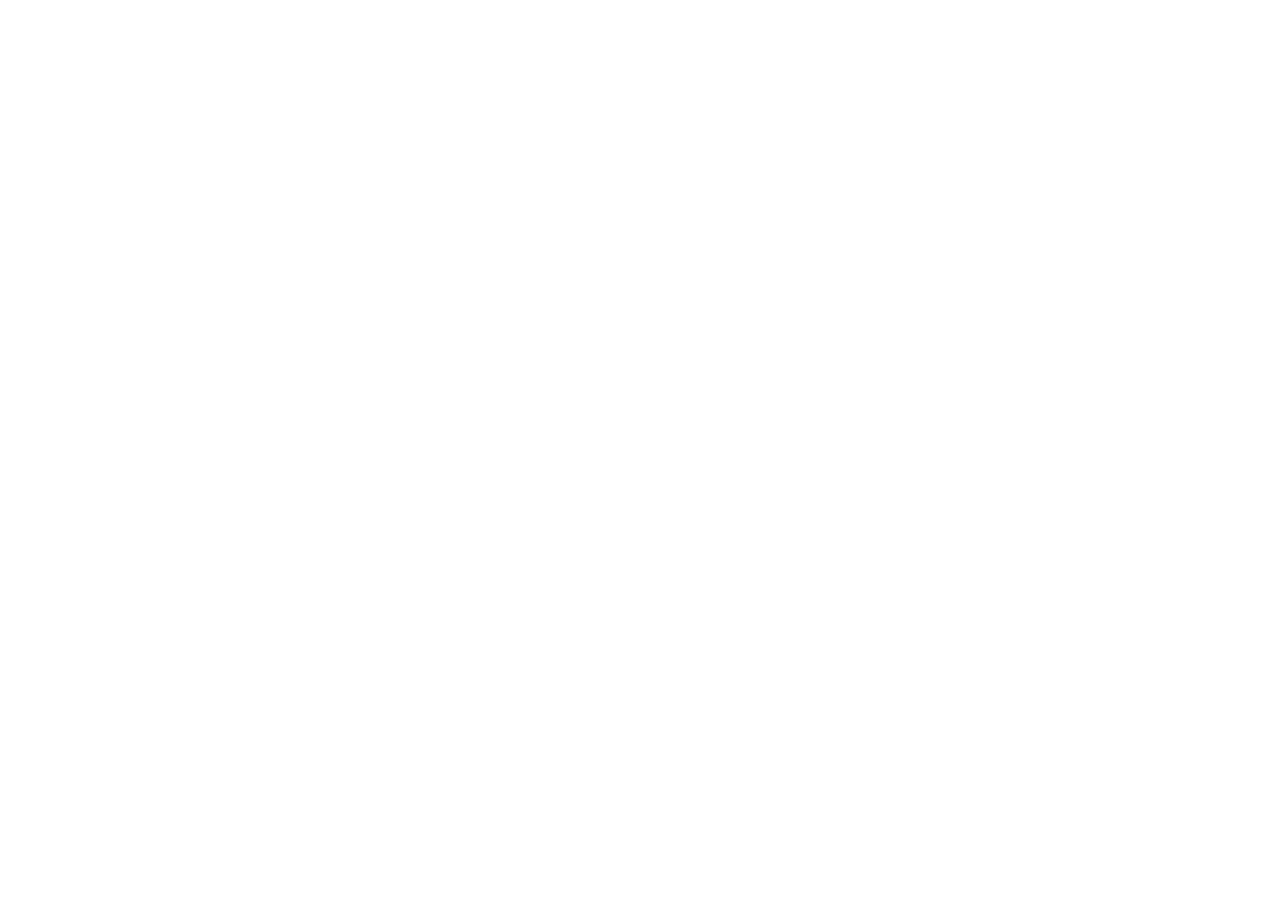
==== frontend/index.html @ cc691c5b "starting project directory for barbershop business website dquote> added directories for frontend an" ====
<!DOCTYPE html>
<html lang="en">

<head>
    <meta charset="UTF-8">
    <meta name="viewport" content="width=device-width, initial-scale=1.0">
    <title>Document</title>
</head>

<body>

</body>

</html>
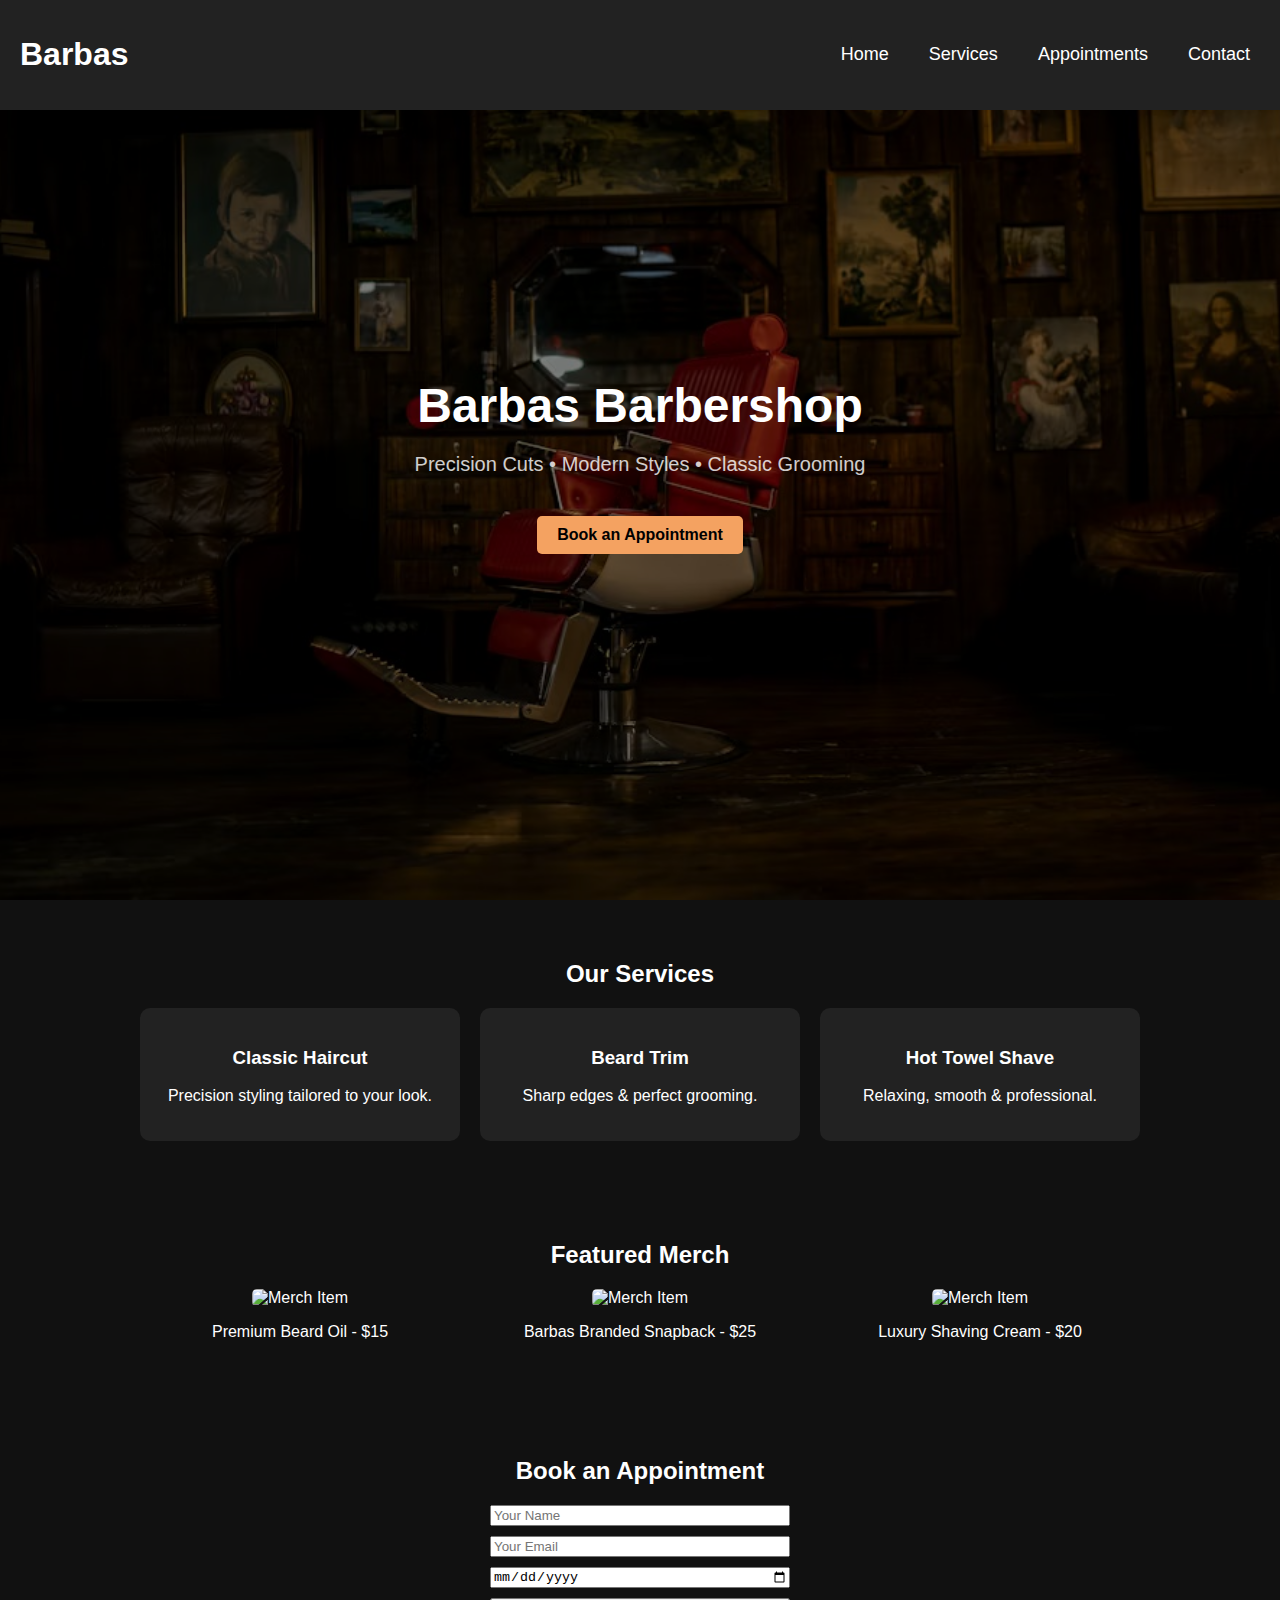
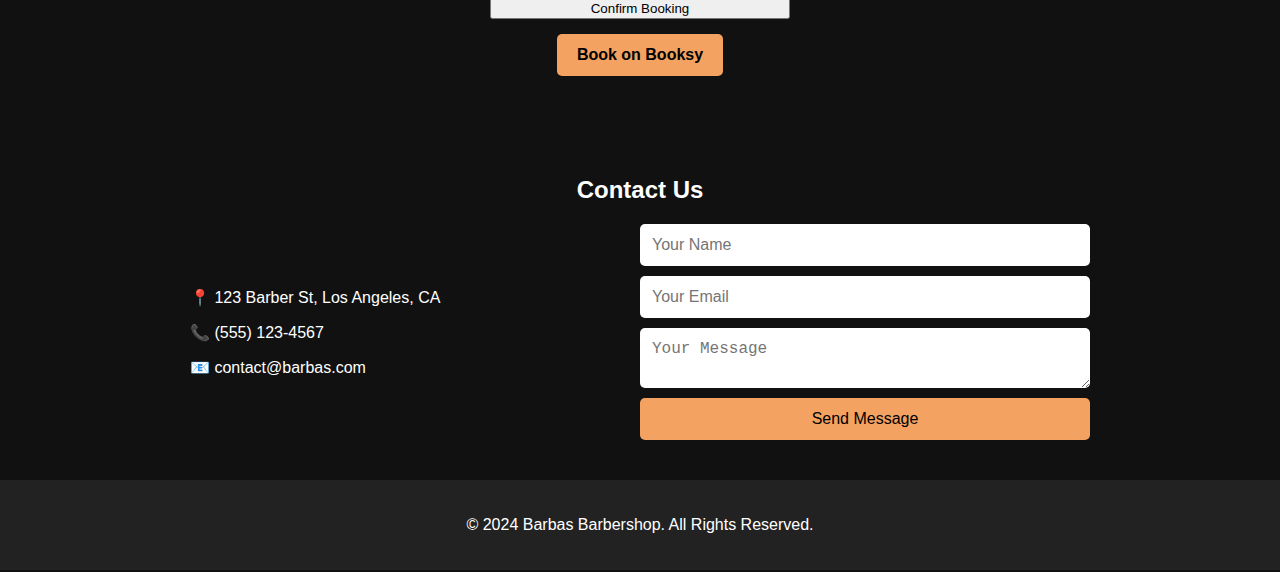
==== commit 33cdd47a: "added multiple sections to the landing page. need to finish stlying before moving onto the remaining" ====
--- a/frontend/index.html
+++ b/frontend/index.html
@@ -4,11 +4,131 @@
 <head>
     <meta charset="UTF-8">
     <meta name="viewport" content="width=device-width, initial-scale=1.0">
-    <title>Document</title>
+    <title>Barbas Barbershop</title>
+    <link rel="stylesheet" href="/frontend/style.css">
 </head>
 
 <body>
 
+    <!-- HEADER -->
+    <header>
+        <nav>
+            <h1>Barbas</h1>
+            <div class="hamburger" id="hamburger">&#9776;</div>
+            <ul class="nav-items-container" id="nav-menu">
+                <li><a href="#home">Home</a></li>
+                <li><a href="#services">Services</a></li>
+                <li><a href="#appointments">Appointments</a></li>
+                <li><a href="#contact">Contact</a></li>
+            </ul>
+        </nav>
+    </header>
+
+    <!-- HERO SECTION -->
+    <section class="hero" id="hero">
+        <div class="hero-content">
+            <h1>Barbas Barbershop</h1>
+            <p>Precision Cuts • Modern Styles • Classic Grooming</p>
+            <a href="#appointments" class="cta-button">Book an Appointment</a>
+        </div>
+    </section>
+
+    <!-- SERVICES SECTION -->
+    <section class="services" id="services">
+        <h2>Our Services</h2>
+        <div class="services-grid">
+            <div class="service-card">
+                <h3>Classic Haircut</h3>
+                <p>Precision styling tailored to your look.</p>
+            </div>
+            <div class="service-card">
+                <h3>Beard Trim</h3>
+                <p>Sharp edges & perfect grooming.</p>
+            </div>
+            <div class="service-card">
+                <h3>Hot Towel Shave</h3>
+                <p>Relaxing, smooth & professional.</p>
+            </div>
+        </div>
+    </section>
+
+    <!-- FEATURED MERCH SECTION -->
+    <section class="merch">
+        <h2>Featured Merch</h2>
+        <div class="merch-container">
+            <div class="merch-item">
+                <img src="../backend/static/assets/merch1.jpeg" alt="Merch Item">
+                <p>Premium Beard Oil - $15</p>
+            </div>
+            <div class="merch-item">
+                <img src="../backend/static/assets/merch2.jpeg" alt="Merch Item">
+                <p>Barbas Branded Snapback - $25</p>
+            </div>
+            <div class="merch-item">
+                <img src="../backend/static/assets/merch3.jpeg" alt="Merch Item">
+                <p>Luxury Shaving Cream - $20</p>
+            </div>
+        </div>
+    </section>
+
+    <!-- APPOINTMENTS SECTION -->
+    <section class="appointments" id="appointments">
+        <h2>Book an Appointment</h2>
+        <form>
+            <input type="text" placeholder="Your Name" required>
+            <input type="email" placeholder="Your Email" required>
+            <input type="date" required>
+            <button type="submit">Confirm Booking</button>
+        </form>
+        <a href="https://booksy.com" target="_blank" class="booksy-btn">Book on Booksy</a>
+    </section>
+
+    <!-- CONTACT SECTION -->
+    <section class="contact" id="contact">
+        <h2>Contact Us</h2>
+        <div class="contact-content">
+            <div class="contact-info">
+                <p>📍 123 Barber St, Los Angeles, CA</p>
+                <p>📞 (555) 123-4567</p>
+                <p>📧 contact@barbas.com</p>
+            </div>
+            <div class="contact-form">
+                <form>
+                    <input type="text" placeholder="Your Name" required>
+                    <input type="email" placeholder="Your Email" required>
+                    <textarea placeholder="Your Message" required></textarea>
+                    <button type="submit">Send Message</button>
+                </form>
+            </div>
+        </div>
+    </section>
+
+
+    <!-- FOOTER -->
+    <footer>
+        <p>© 2024 Barbas Barbershop. All Rights Reserved.</p>
+    </footer>
+
+    <script>
+        document.addEventListener("DOMContentLoaded", function () {
+            const hamburger = document.getElementById("hamburger");
+            const navMenu = document.getElementById("nav-menu");
+
+            // Toggle Mobile Menu
+            hamburger.addEventListener("click", function () {
+                navMenu.classList.toggle("show");
+            });
+
+            // Close menu when clicking outside
+            document.addEventListener("click", function (event) {
+                if (!navMenu.contains(event.target) && !hamburger.contains(event.target)) {
+                    navMenu.classList.remove("show");
+                }
+            });
+        });
+    </script>
+
+
 </body>
 
 </html>--- a/frontend/style.css
+++ b/frontend/style.css
@@ -0,0 +1,293 @@
+/* GLOBAL STYLING */
+body {
+    font-family: 'Poppins', sans-serif;
+    margin: 0;
+    padding: 0;
+    background-color: #111;
+    color: white;
+    text-align: center;
+}
+
+/* NAVBAR */
+nav {
+    display: flex;
+    justify-content: space-between;
+    align-items: center;
+    padding: 15px 20px;
+    background-color: #222;
+    color: white;
+    position: fixed;
+    width: 100%;
+    max-width: 100vw;
+    /* Prevents overflow */
+    top: 0;
+    left: 0;
+    z-index: 1000;
+    box-sizing: border-box;
+    /* Stops padding from messing with width */
+}
+
+/* 🔹 NAVBAR ITEMS */
+.nav-items-container {
+    list-style: none;
+    display: flex;
+    gap: 20px;
+    margin: 0;
+    padding: 0;
+}
+
+.nav-items-container a {
+    text-decoration: none;
+    color: white;
+    font-size: 18px;
+    padding: 10px;
+    transition: color 0.3s ease-in-out;
+}
+
+.nav-items-container a:hover {
+    color: #f4a261;
+}
+
+/* 🔹 HAMBURGER MENU */
+.hamburger {
+    display: none;
+    font-size: 28px;
+    cursor: pointer;
+}
+
+/* HERO SECTION */
+.hero {
+    display: flex;
+    justify-content: center;
+    align-items: center;
+    height: 100vh;
+    background: url("../backend/static/assets/banner-image.jpeg") center/cover no-repeat;
+    position: relative;
+    text-align: center;
+}
+
+/* HERO OVERLAY */
+.hero::before {
+    content: "";
+    position: absolute;
+    top: 0;
+    left: 0;
+    width: 100%;
+    height: 100%;
+    background: rgba(0, 0, 0, 0.5);
+}
+
+.hero-content {
+    position: relative;
+    text-align: center;
+    z-index: 1;
+}
+
+.hero h1 {
+    font-size: 48px;
+    margin-bottom: 10px;
+    animation: fadeIn 1.5s ease-in-out;
+}
+
+.hero p {
+    font-size: 20px;
+    opacity: 0.8;
+}
+
+.cta-button {
+    display: inline-block;
+    margin-top: 20px;
+    padding: 10px 20px;
+    background-color: #f4a261;
+    color: black;
+    text-decoration: none;
+    font-weight: bold;
+    border-radius: 5px;
+    transition: background 0.3s ease;
+}
+
+.cta-button:hover {
+    background: #e76f51;
+}
+
+/* SERVICES */
+.services {
+    padding: 40px 20px;
+}
+
+.services-grid {
+    display: grid;
+    grid-template-columns: repeat(3, 1fr);
+    gap: 20px;
+    max-width: 1000px;
+    margin: auto;
+}
+
+.service-card {
+    background: #222;
+    padding: 20px;
+    border-radius: 10px;
+    transition: transform 0.3s ease;
+    text-align: center;
+}
+
+.service-card:hover {
+    transform: scale(1.05);
+}
+
+/* MERCH */
+.merch {
+    padding: 40px 20px;
+}
+
+.merch-container {
+    display: grid;
+    grid-template-columns: repeat(auto-fit, minmax(200px, 1fr));
+    gap: 20px;
+    max-width: 1000px;
+    margin: auto;
+}
+
+.merch-item img {
+    width: 100%;
+    border-radius: 5px;
+    transition: transform 0.3s ease;
+}
+
+.merch-item img:hover {
+    transform: scale(1.05);
+}
+
+/* APPOINTMENTS */
+.appointments {
+    text-align: center;
+    padding: 40px 20px;
+}
+
+.appointments form {
+    display: flex;
+    flex-direction: column;
+    gap: 10px;
+    width: 300px;
+    margin: auto;
+}
+
+.booksy-btn {
+    display: inline-block;
+    margin-top: 15px;
+    padding: 12px 20px;
+    background-color: #f4a261;
+    color: black;
+    font-weight: bold;
+    border-radius: 5px;
+    text-decoration: none;
+    transition: background 0.3s ease;
+}
+
+.booksy-btn:hover {
+    background: #e76f51;
+}
+
+/* CONTACT */
+.contact {
+    padding: 40px 20px;
+}
+
+.contact-content {
+    display: flex;
+    justify-content: space-between;
+    align-items: center;
+    max-width: 900px;
+    margin: auto;
+}
+
+.contact-info {
+    text-align: left;
+    width: 40%;
+}
+
+.contact-form {
+    width: 50%;
+}
+
+.contact-form form {
+    display: flex;
+    flex-direction: column;
+    gap: 10px;
+}
+
+.contact-form input,
+.contact-form textarea,
+.contact-form button {
+    padding: 12px;
+    border: none;
+    border-radius: 5px;
+    font-size: 16px;
+}
+
+.contact-form button {
+    background: #f4a261;
+    color: black;
+    cursor: pointer;
+    transition: background 0.3s ease;
+}
+
+.contact-form button:hover {
+    background: #e76f51;
+}
+
+/* FOOTER */
+footer {
+    padding: 20px;
+    background: #222;
+}
+
+/* 🔹 MOBILE RESPONSIVENESS */
+@media screen and (max-width: 768px) {
+    .hamburger {
+        display: block;
+    }
+
+    .nav-items-container {
+        display: none;
+        flex-direction: column;
+        width: 100%;
+        /* Forces it to fit the screen */
+        max-width: 100vw;
+        /* Prevents overflow */
+        position: absolute;
+        top: 100%;
+        left: 0;
+        background-color: rgba(0, 0, 0, 0.9);
+        text-align: center;
+        padding: 10px 0;
+    }
+
+    .nav-items-container.show {
+        display: flex;
+    }
+
+    .nav-items-container li {
+        padding: 15px 0;
+        width: 100%;
+    }
+
+    /* Adjust Services, Merch, and Appointments Layout */
+    .services-grid {
+        grid-template-columns: 1fr;
+    }
+
+    .merch-container {
+        grid-template-columns: 1fr;
+    }
+
+    .contact-content {
+        flex-direction: column;
+        text-align: center;
+    }
+
+    .contact-info,
+    .contact-form {
+        width: 100%;
+    }
+}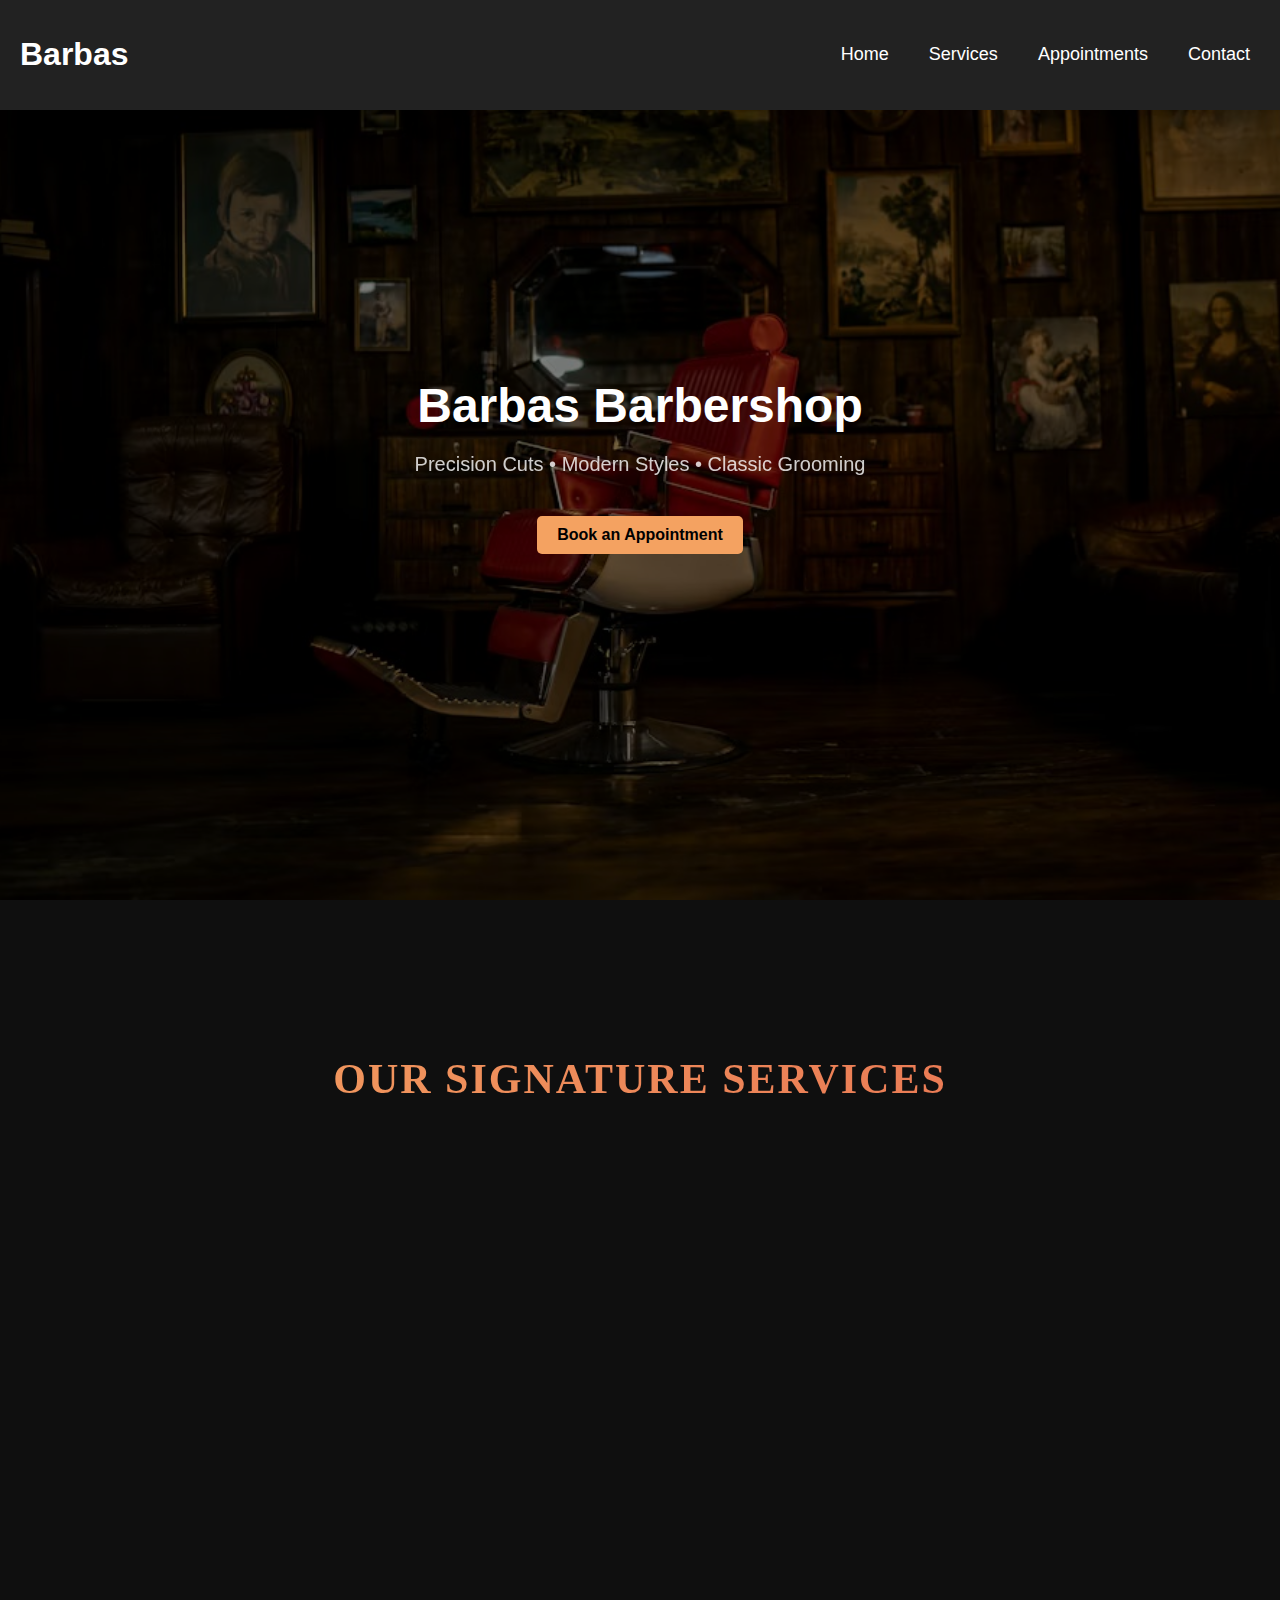
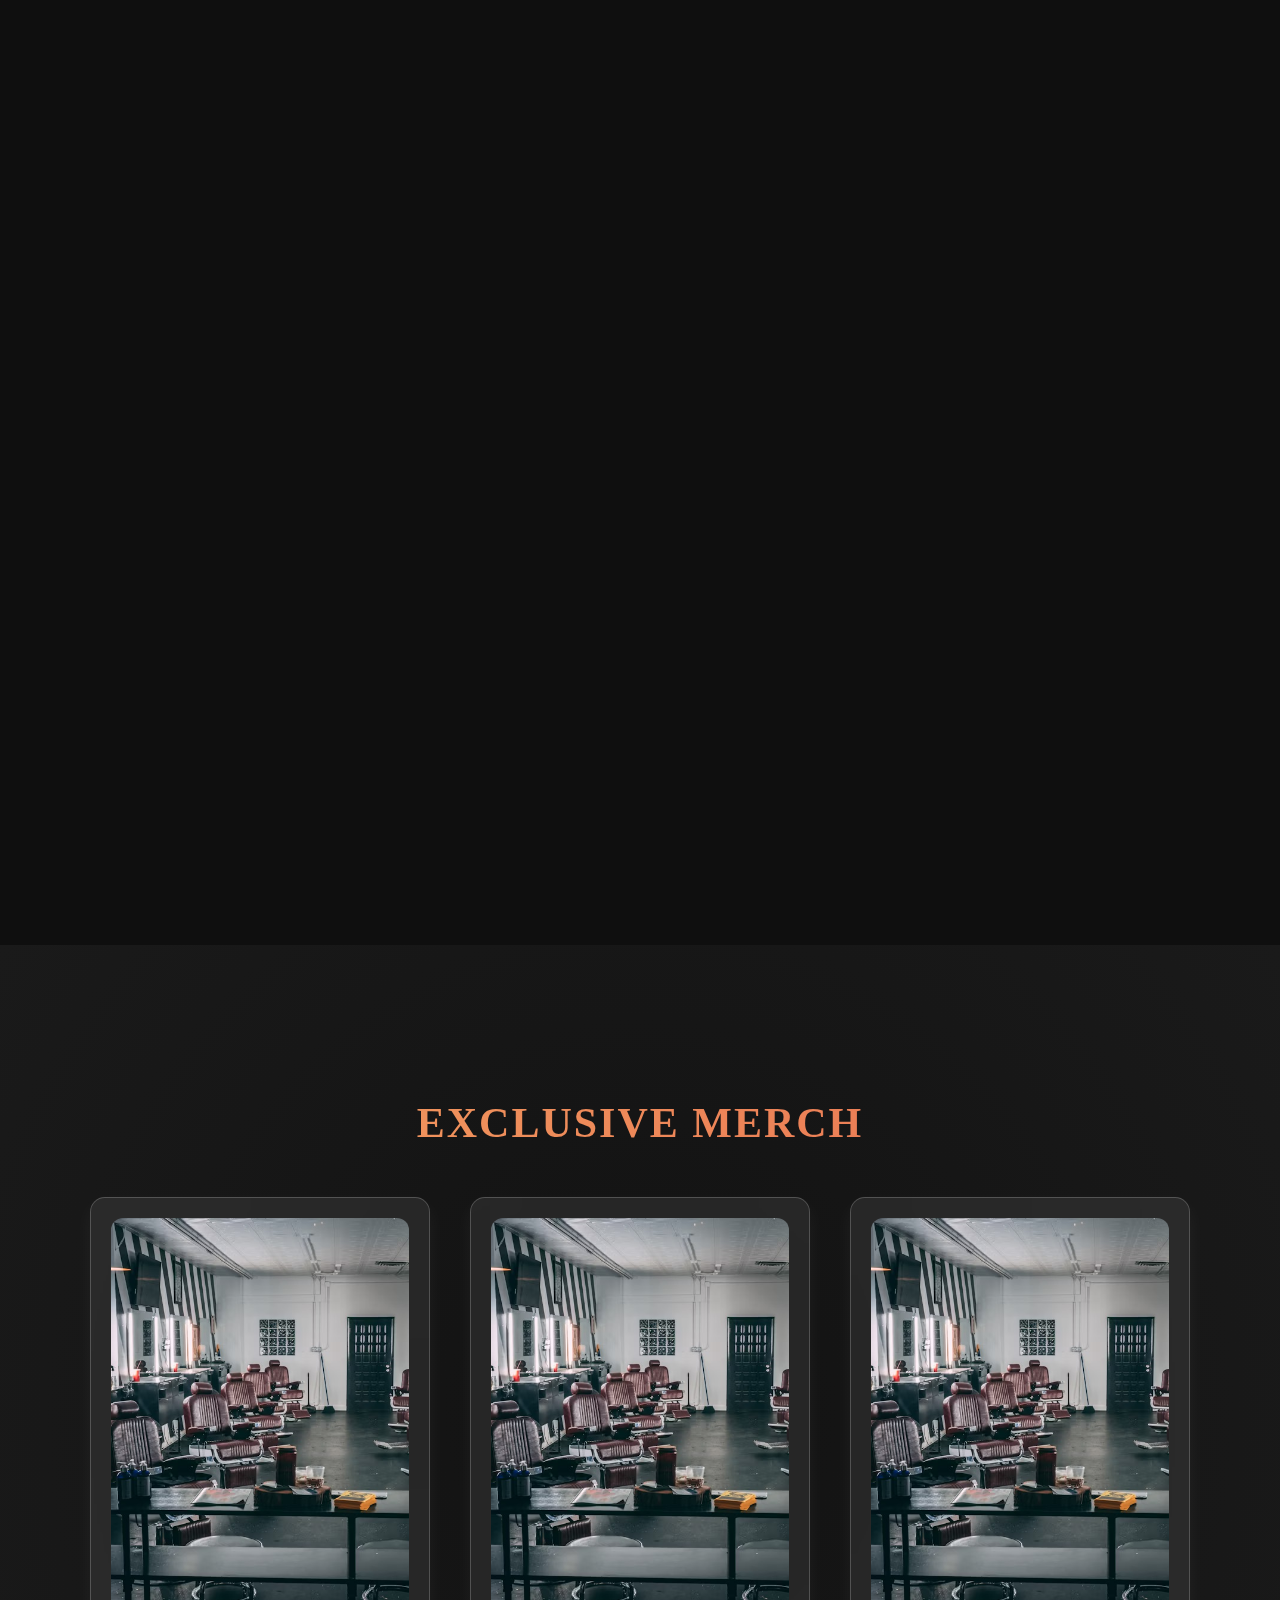
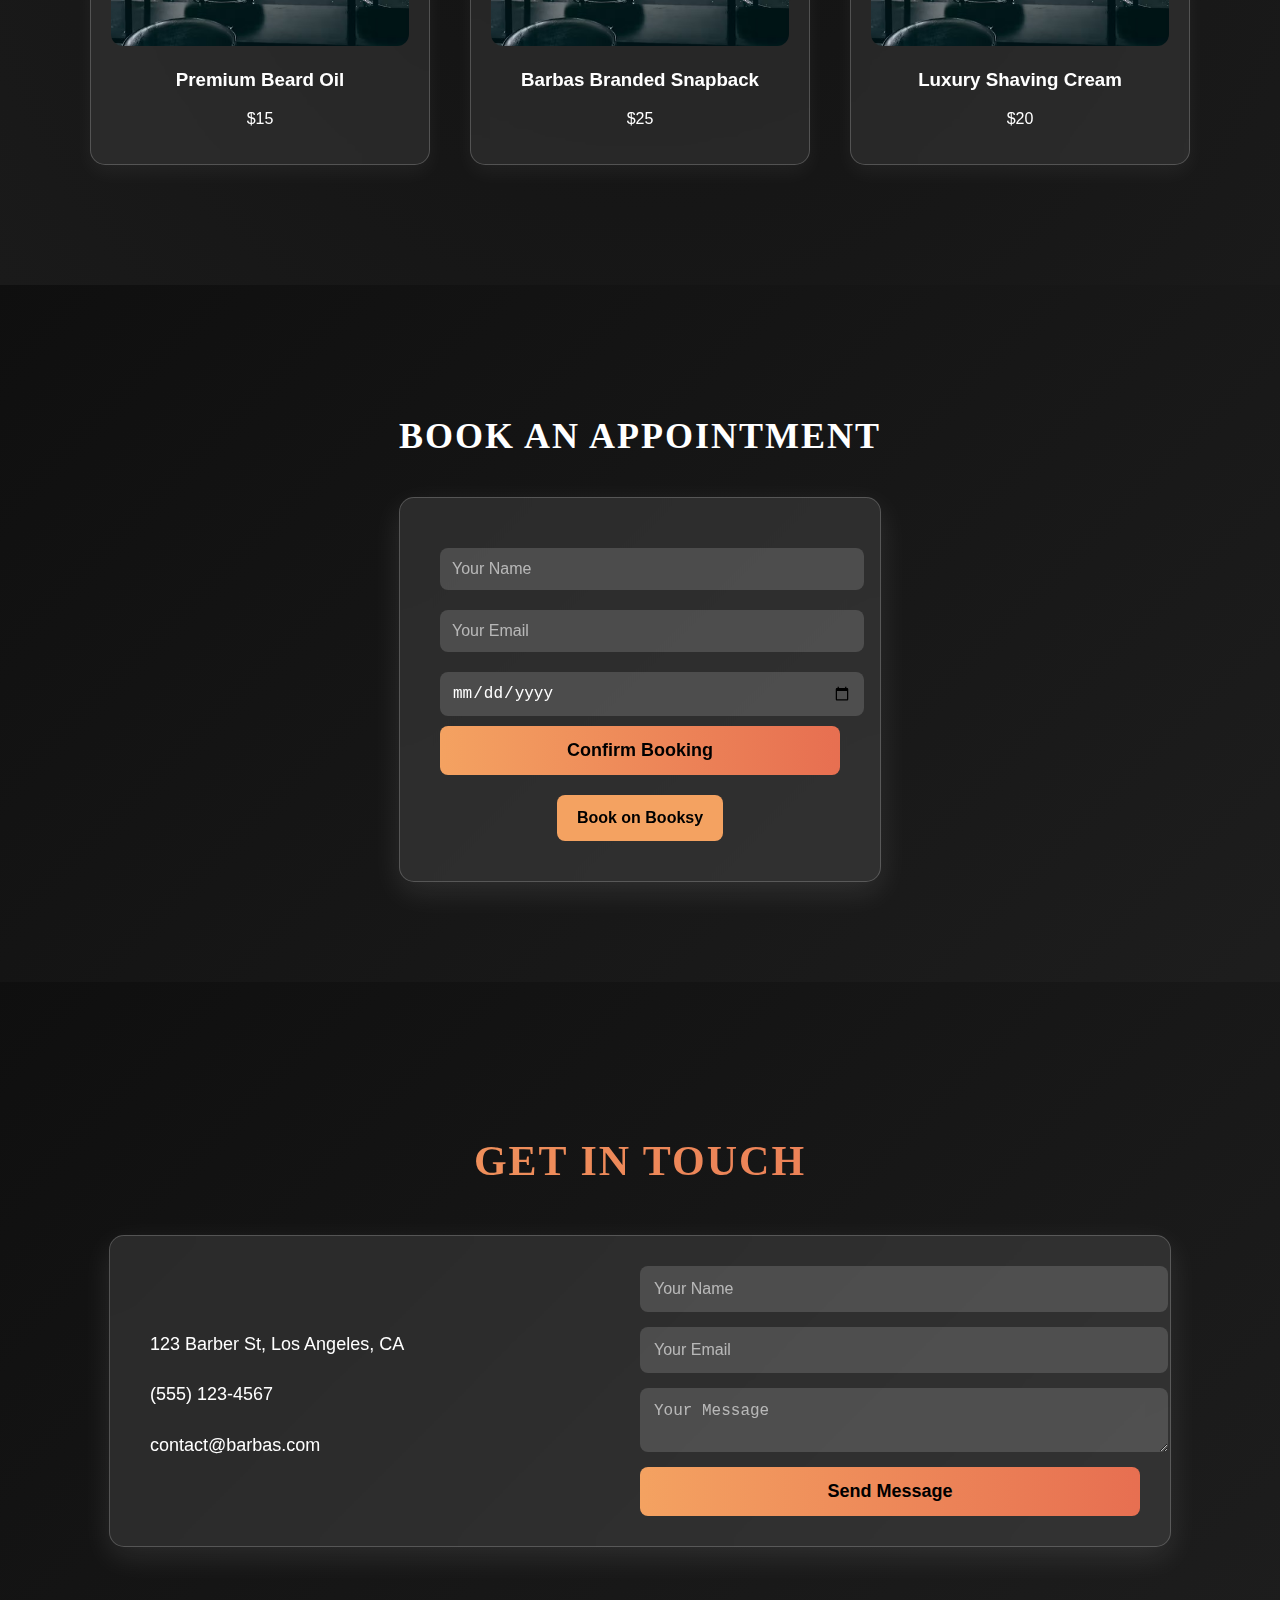
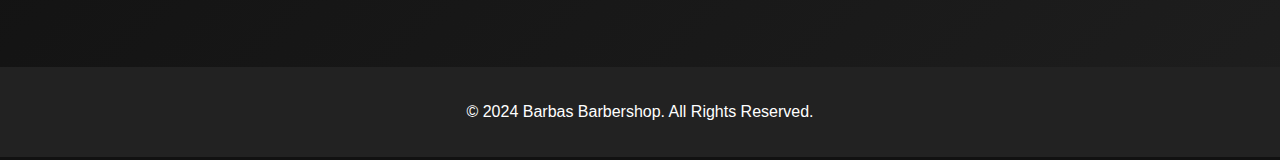
==== commit a73cfee9: "experimenting with different stlying for the rest of the landing page befdore settlign on a final st" ====
--- a/frontend/index.html
+++ b/frontend/index.html
@@ -35,73 +35,120 @@
 
     <!-- SERVICES SECTION -->
     <section class="services" id="services">
-        <h2>Our Services</h2>
+        <h2 class="section-title">Our Signature Services</h2>
         <div class="services-grid">
             <div class="service-card">
-                <h3>Classic Haircut</h3>
-                <p>Precision styling tailored to your look.</p>
+                <div class="service-img">
+                    <img src="../backend/static/assets/section-image.jpeg" alt="section-image">
+                </div>
+                <div class="service-info">
+                    <h3>Classic Haircut</h3>
+                    <p>Precision styling tailored to your look.</p>
+                </div>
             </div>
             <div class="service-card">
-                <h3>Beard Trim</h3>
-                <p>Sharp edges & perfect grooming.</p>
+                <div class="service-img">
+                    <img src="../backend/static/assets/section-image.jpeg" alt="section-image">
+                </div>
+                <div class="service-info">
+                    <h3>Beard Trim</h3>
+                    <p>Sharp edges & perfect grooming.</p>
+                </div>
             </div>
             <div class="service-card">
-                <h3>Hot Towel Shave</h3>
-                <p>Relaxing, smooth & professional.</p>
+                <div class="service-img">
+                    <img src="../backend/static/assets/section-image.jpeg" alt="section-image">
+                </div>
+                <div class="service-info">
+                    <h3>Hot Towel Shave</h3>
+                    <p>Relaxing, smooth & professional.</p>
+                </div>
             </div>
         </div>
     </section>
 
+
+
+
+
+
+
     <!-- FEATURED MERCH SECTION -->
     <section class="merch">
-        <h2>Featured Merch</h2>
+        <h2 class="section-title">Exclusive Merch</h2>
         <div class="merch-container">
             <div class="merch-item">
-                <img src="../backend/static/assets/merch1.jpeg" alt="Merch Item">
-                <p>Premium Beard Oil - $15</p>
+                <div class="merch-img">
+                    <img src="../backend/static/assets/section-image.jpeg" alt="section-image">
+                </div>
+                <div class="merch-info">
+                    <h3>Premium Beard Oil</h3>
+                    <p>$15</p>
+                </div>
             </div>
             <div class="merch-item">
-                <img src="../backend/static/assets/merch2.jpeg" alt="Merch Item">
-                <p>Barbas Branded Snapback - $25</p>
+                <div class="merch-img">
+                    <img src="../backend/static/assets/section-image.jpeg" alt="section-image">
+                </div>
+                <div class="merch-info">
+                    <h3>Barbas Branded Snapback</h3>
+                    <p>$25</p>
+                </div>
             </div>
             <div class="merch-item">
-                <img src="../backend/static/assets/merch3.jpeg" alt="Merch Item">
-                <p>Luxury Shaving Cream - $20</p>
+                <div class="merch-img">
+                    <img src="../backend/static/assets/section-image.jpeg" alt="section-image">
+                </div>
+                <div class="merch-info">
+                    <h3>Luxury Shaving Cream</h3>
+                    <p>$20</p>
+                </div>
             </div>
         </div>
     </section>
 
+
+
+
+
+
+
+
     <!-- APPOINTMENTS SECTION -->
     <section class="appointments" id="appointments">
         <h2>Book an Appointment</h2>
-        <form>
-            <input type="text" placeholder="Your Name" required>
-            <input type="email" placeholder="Your Email" required>
-            <input type="date" required>
-            <button type="submit">Confirm Booking</button>
-        </form>
-        <a href="https://booksy.com" target="_blank" class="booksy-btn">Book on Booksy</a>
+        <div class="appointment-container">
+            <form>
+                <input type="text" placeholder="Your Name" required>
+                <input type="email" placeholder="Your Email" required>
+                <input type="date" required>
+                <button type="submit" class="appointment-btn">Confirm Booking</button>
+            </form>
+            <a href="https://booksy.com" target="_blank" class="booksy-btn">Book on Booksy</a>
+        </div>
     </section>
+
 
     <!-- CONTACT SECTION -->
     <section class="contact" id="contact">
-        <h2>Contact Us</h2>
+        <h2 class="section-title">Get in Touch</h2>
         <div class="contact-content">
             <div class="contact-info">
-                <p>📍 123 Barber St, Los Angeles, CA</p>
-                <p>📞 (555) 123-4567</p>
-                <p>📧 contact@barbas.com</p>
+                <p><i class="fas fa-map-marker-alt"></i> 123 Barber St, Los Angeles, CA</p>
+                <p><i class="fas fa-phone"></i> (555) 123-4567</p>
+                <p><i class="fas fa-envelope"></i> contact@barbas.com</p>
             </div>
             <div class="contact-form">
                 <form>
                     <input type="text" placeholder="Your Name" required>
                     <input type="email" placeholder="Your Email" required>
                     <textarea placeholder="Your Message" required></textarea>
-                    <button type="submit">Send Message</button>
+                    <button type="submit" class="send-btn">Send Message</button>
                 </form>
             </div>
         </div>
     </section>
+
 
 
     <!-- FOOTER -->
--- a/frontend/style.css
+++ b/frontend/style.css
@@ -7,6 +7,13 @@
     color: white;
     text-align: center;
 }
+
+
+
+
+
+
+
 
 /* NAVBAR */
 nav {
@@ -55,6 +62,15 @@
     cursor: pointer;
 }
 
+
+
+
+
+
+
+
+
+
 /* HERO SECTION */
 .hero {
     display: flex;
@@ -110,131 +126,457 @@
     background: #e76f51;
 }
 
-/* SERVICES */
+
+
+
+
+
+
+
+
+/* SERVICES SECTION */
 .services {
-    padding: 40px 20px;
-}
-
+    padding: 120px 20px;
+    text-align: center;
+    background: #0f0f0f;
+    color: white;
+    position: relative;
+    overflow: hidden;
+}
+
+/* Title */
+.section-title {
+    font-size: 42px;
+    margin-bottom: 60px;
+    text-transform: uppercase;
+    letter-spacing: 2px;
+    font-weight: bold;
+    background: linear-gradient(90deg, #f4a261, #e76f51);
+    -webkit-background-clip: text;
+    -webkit-text-fill-color: transparent;
+}
+
+/* Services Grid */
 .services-grid {
+    display: flex;
+    flex-direction: column;
+    gap: 60px;
+    max-width: 1100px;
+    margin: auto;
+    opacity: 0;
+    transform: translateY(40px);
+    animation: fadeInUp 1s ease-in-out forwards;
+}
+
+/* Service Cards */
+.service-card {
+    display: flex;
+    align-items: center;
+    justify-content: space-between;
+    background: rgba(255, 255, 255, 0.05);
+    border-radius: 15px;
+    padding: 30px;
+    box-shadow: 0px 15px 50px rgba(255, 255, 255, 0.05);
+    transition: transform 0.3s ease, box-shadow 0.3s ease;
+    border: 2px solid rgba(255, 255, 255, 0.2);
+    opacity: 0;
+    transform: translateY(50px);
+    animation: fadeInUp 1s ease-in-out forwards;
+}
+
+/* Image */
+.service-img img {
+    width: 220px;
+    border-radius: 15px;
+    transition: transform 0.3s ease;
+}
+
+/* Hover Effect */
+.service-card:hover {
+    transform: scale(1.05);
+    box-shadow: 0px 20px 50px rgba(255, 255, 255, 0.15);
+}
+
+/* Text */
+.service-info {
+    max-width: 50%;
+    text-align: left;
+}
+
+.service-info h3 {
+    font-size: 24px;
+    margin-bottom: 10px;
+    font-weight: bold;
+    color: #f4a261;
+}
+
+.service-info p {
+    font-size: 18px;
+    opacity: 0.8;
+}
+
+/* Scroll Animation */
+@keyframes fadeInUp {
+    to {
+        opacity: 1;
+        transform: translateY(0);
+    }
+}
+
+/* Responsive */
+@media screen and (max-width: 768px) {
+    .services-grid {
+        flex-direction: column;
+        align-items: center;
+    }
+
+    .service-card {
+        flex-direction: column;
+        text-align: center;
+    }
+
+    .service-img img {
+        width: 100%;
+        max-width: 280px;
+    }
+
+    .service-info {
+        max-width: 100%;
+    }
+}
+
+
+
+
+
+
+
+
+
+/* MERCH SECTION */
+.merch {
+    padding: 120px 20px;
+    text-align: center;
+    background: radial-gradient(circle, #121212, #1a1a1a);
+    color: white;
+}
+
+/* Merch Grid */
+.merch-container {
     display: grid;
-    grid-template-columns: repeat(3, 1fr);
-    gap: 20px;
+    grid-template-columns: repeat(auto-fit, minmax(250px, 1fr));
+    gap: 40px;
+    max-width: 1100px;
+    margin: auto;
+    padding: 0 20px;
+}
+
+/* Floating Merch Cards */
+.merch-item {
+    background: rgba(255, 255, 255, 0.08);
+    backdrop-filter: blur(8px);
+    border-radius: 15px;
+    padding: 20px;
+    text-align: center;
+    transition: transform 0.3s ease, box-shadow 0.3s ease;
+    border: 1px solid rgba(255, 255, 255, 0.2);
+    box-shadow: 0px 8px 20px rgba(255, 255, 255, 0.05);
+}
+
+.merch-item:hover {
+    transform: translateY(-5px);
+    box-shadow: 0px 15px 40px rgba(255, 255, 255, 0.2);
+}
+
+/* Merch Image */
+.merch-img img {
+    width: 100%;
+    border-radius: 12px;
+    transition: transform 0.3s ease;
+}
+
+/* Hover Effect */
+.merch-item:hover .merch-img img {
+    transform: scale(1.05);
+}
+
+/* Responsive */
+@media screen and (max-width: 768px) {
+    .merch-container {
+        grid-template-columns: 1fr;
+    }
+}
+
+
+
+
+
+
+
+
+/* APPOINTMENTS */
+/* APPOINTMENTS SECTION */
+.appointments {
+    text-align: center;
+    padding: 100px 20px;
+    background: linear-gradient(135deg, rgba(15, 15, 15, 0.95), rgba(30, 30, 30, 0.95));
+    color: white;
+}
+
+/* Section Title */
+.appointments h2 {
+    font-size: 36px;
+    margin-bottom: 40px;
+    text-transform: uppercase;
+    letter-spacing: 2px;
+    font-weight: bold;
+    font-family: 'Playfair Display', serif;
+}
+
+/* Glassmorphism Appointment Container */
+.appointment-container {
+    background: rgba(255, 255, 255, 0.1);
+    backdrop-filter: blur(12px);
+    border-radius: 15px;
+    padding: 40px;
+    max-width: 400px;
+    width: 90%;
+    /* 🔹 Ensures it fits within the screen */
+    margin: auto;
+    box-shadow: 0 10px 30px rgba(255, 255, 255, 0.1);
+    border: 1px solid rgba(255, 255, 255, 0.2);
+}
+
+/* Form Inputs */
+.appointment-container input {
+    width: 100%;
+    padding: 12px;
+    margin: 10px 0;
+    border: none;
+    border-radius: 8px;
+    font-size: 16px;
+    background: rgba(255, 255, 255, 0.15);
+    color: white;
+    outline: none;
+    transition: background 0.3s ease;
+}
+
+/* Input Placeholder Styling */
+.appointment-container input::placeholder {
+    color: rgba(255, 255, 255, 0.6);
+}
+
+/* Input Hover Effect */
+.appointment-container input:focus {
+    background: rgba(255, 255, 255, 0.2);
+}
+
+/* Appointment Button */
+.appointment-btn {
+    width: 100%;
+    padding: 14px;
+    border: none;
+    border-radius: 8px;
+    font-size: 18px;
+    font-weight: bold;
+    cursor: pointer;
+    background: linear-gradient(90deg, #f4a261, #e76f51);
+    color: black;
+    transition: transform 0.2s ease, background 0.3s ease;
+}
+
+/* Button Hover */
+.appointment-btn:hover {
+    background: linear-gradient(90deg, #e76f51, #f4a261);
+    transform: scale(1.05);
+}
+
+/* Booksy Button */
+.booksy-btn {
+    display: inline-block;
+    margin-top: 20px;
+    padding: 14px 20px;
+    background: #f4a261;
+    color: black;
+    font-weight: bold;
+    border-radius: 8px;
+    text-decoration: none;
+    transition: transform 0.2s ease, background 0.3s ease;
+}
+
+/* Hover Effect */
+.booksy-btn:hover {
+    background: #e76f51;
+    transform: scale(1.05);
+}
+
+/* Responsive */
+@media screen and (max-width: 768px) {
+    .appointment-container {
+        width: 90%;
+        /* 🔹 Ensures it stays within the screen */
+        max-width: 300px;
+        /* 🔹 Prevents it from being too wide */
+        margin: auto;
+        /* 🔹 Centers the container */
+        display: flex;
+        flex-direction: column;
+        align-items: center;
+        justify-content: center;
+        /* 🔹 Ensures everything inside is centered */
+    }
+
+
+}
+
+
+
+
+
+
+
+
+/* CONTACT */
+/* CONTACT SECTION */
+.contact {
+    padding: 120px 20px;
+    text-align: center;
+    background: linear-gradient(135deg, rgba(15, 15, 15, 0.95), rgba(30, 30, 30, 0.95));
+    color: white;
+}
+
+/* Section Title */
+.section-title {
+    font-size: 42px;
+    margin-bottom: 50px;
+    text-transform: uppercase;
+    letter-spacing: 2px;
+    font-weight: bold;
+    font-family: 'Playfair Display', serif;
+    background: linear-gradient(90deg, #f4a261, #e76f51);
+    -webkit-background-clip: text;
+    -webkit-text-fill-color: transparent;
+}
+
+/* Contact Content Layout */
+.contact-content {
+    display: flex;
+    justify-content: space-between;
+    align-items: center;
     max-width: 1000px;
     margin: auto;
-}
-
-.service-card {
-    background: #222;
-    padding: 20px;
-    border-radius: 10px;
-    transition: transform 0.3s ease;
-    text-align: center;
-}
-
-.service-card:hover {
-    transform: scale(1.05);
-}
-
-/* MERCH */
-.merch {
-    padding: 40px 20px;
-}
-
-.merch-container {
-    display: grid;
-    grid-template-columns: repeat(auto-fit, minmax(200px, 1fr));
-    gap: 20px;
-    max-width: 1000px;
-    margin: auto;
-}
-
-.merch-item img {
-    width: 100%;
-    border-radius: 5px;
-    transition: transform 0.3s ease;
-}
-
-.merch-item img:hover {
-    transform: scale(1.05);
-}
-
-/* APPOINTMENTS */
-.appointments {
-    text-align: center;
-    padding: 40px 20px;
-}
-
-.appointments form {
-    display: flex;
-    flex-direction: column;
-    gap: 10px;
-    width: 300px;
-    margin: auto;
-}
-
-.booksy-btn {
-    display: inline-block;
-    margin-top: 15px;
-    padding: 12px 20px;
-    background-color: #f4a261;
-    color: black;
-    font-weight: bold;
-    border-radius: 5px;
-    text-decoration: none;
-    transition: background 0.3s ease;
-}
-
-.booksy-btn:hover {
-    background: #e76f51;
-}
-
-/* CONTACT */
-.contact {
-    padding: 40px 20px;
-}
-
-.contact-content {
-    display: flex;
-    justify-content: space-between;
-    align-items: center;
-    max-width: 900px;
-    margin: auto;
-}
-
+    padding: 30px;
+    background: rgba(255, 255, 255, 0.1);
+    backdrop-filter: blur(10px);
+    border-radius: 15px;
+    box-shadow: 0 10px 30px rgba(255, 255, 255, 0.1);
+    border: 1px solid rgba(255, 255, 255, 0.2);
+}
+
+/* Contact Info */
 .contact-info {
     text-align: left;
     width: 40%;
-}
-
+    font-size: 18px;
+    line-height: 1.8;
+}
+
+.contact-info p {
+    margin-bottom: 10px;
+    display: flex;
+    align-items: center;
+    gap: 10px;
+}
+
+.contact-info i {
+    font-size: 22px;
+    color: #f4a261;
+}
+
+/* Contact Form */
 .contact-form {
     width: 50%;
 }
 
+/* Form Inputs */
 .contact-form form {
     display: flex;
     flex-direction: column;
-    gap: 10px;
+    gap: 15px;
 }
 
 .contact-form input,
-.contact-form textarea,
-.contact-form button {
-    padding: 12px;
+.contact-form textarea {
+    width: 100%;
+    padding: 14px;
     border: none;
-    border-radius: 5px;
+    border-radius: 8px;
     font-size: 16px;
-}
-
-.contact-form button {
-    background: #f4a261;
+    background: rgba(255, 255, 255, 0.15);
+    color: white;
+    outline: none;
+    transition: background 0.3s ease;
+}
+
+/* Placeholder Styling */
+.contact-form input::placeholder,
+.contact-form textarea::placeholder {
+    color: rgba(255, 255, 255, 0.6);
+}
+
+/* Input Hover Effect */
+.contact-form input:focus,
+.contact-form textarea:focus {
+    background: rgba(255, 255, 255, 0.2);
+}
+
+/* Send Button */
+.send-btn {
+    width: 100%;
+    padding: 14px;
+    border: none;
+    border-radius: 8px;
+    font-size: 18px;
+    font-weight: bold;
+    cursor: pointer;
+    background: linear-gradient(90deg, #f4a261, #e76f51);
     color: black;
-    cursor: pointer;
-    transition: background 0.3s ease;
-}
-
-.contact-form button:hover {
-    background: #e76f51;
-}
+    transition: transform 0.2s ease, background 0.3s ease;
+}
+
+/* Button Hover */
+.send-btn:hover {
+    background: linear-gradient(90deg, #e76f51, #f4a261);
+    transform: scale(1.05);
+}
+
+/* Responsive Design */
+@media screen and (max-width: 768px) {
+    .contact-content {
+        flex-direction: column;
+        width: 80%;
+        padding: 25px;
+    }
+
+    .contact-info {
+        width: 100%;
+        text-align: center;
+        margin-bottom: 20px;
+    }
+
+    .contact-form {
+        width: 100%;
+    }
+}
+
+
+
+
+
+
+
+
+
 
 /* FOOTER */
 footer {
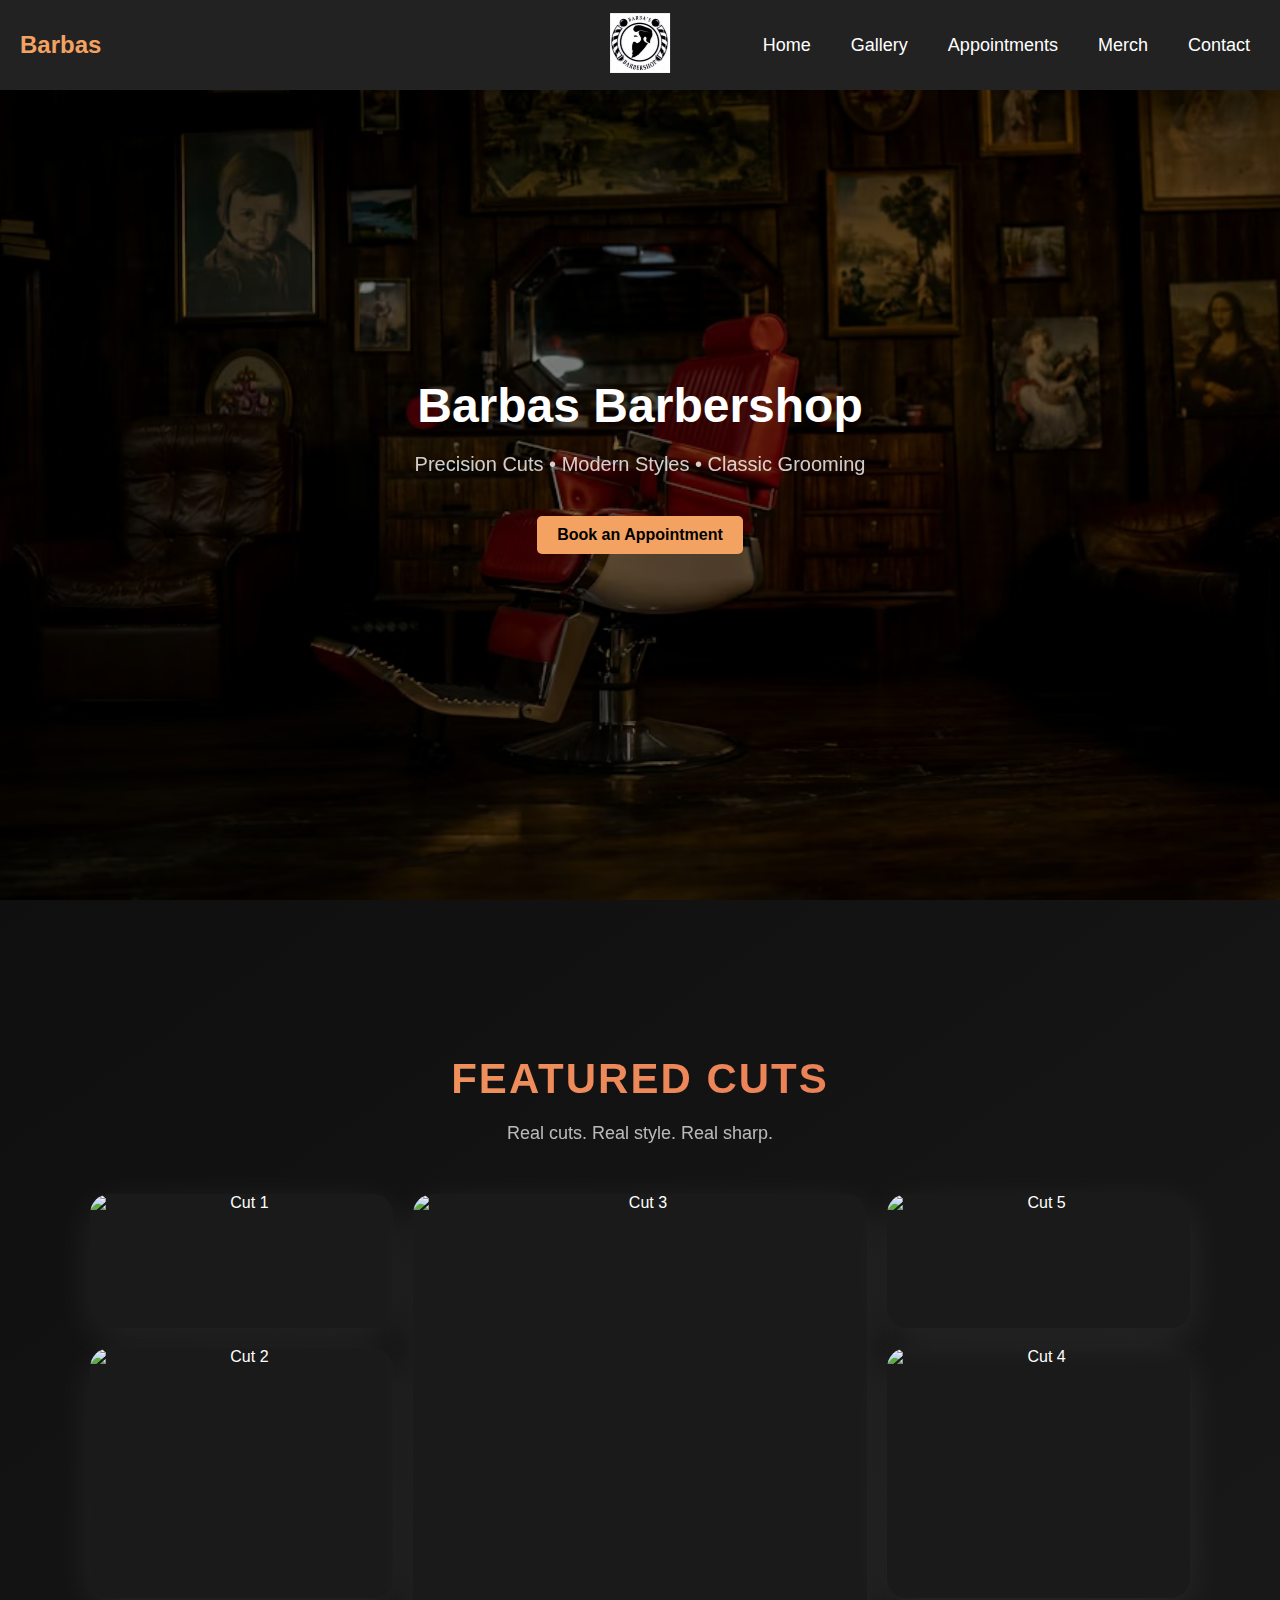
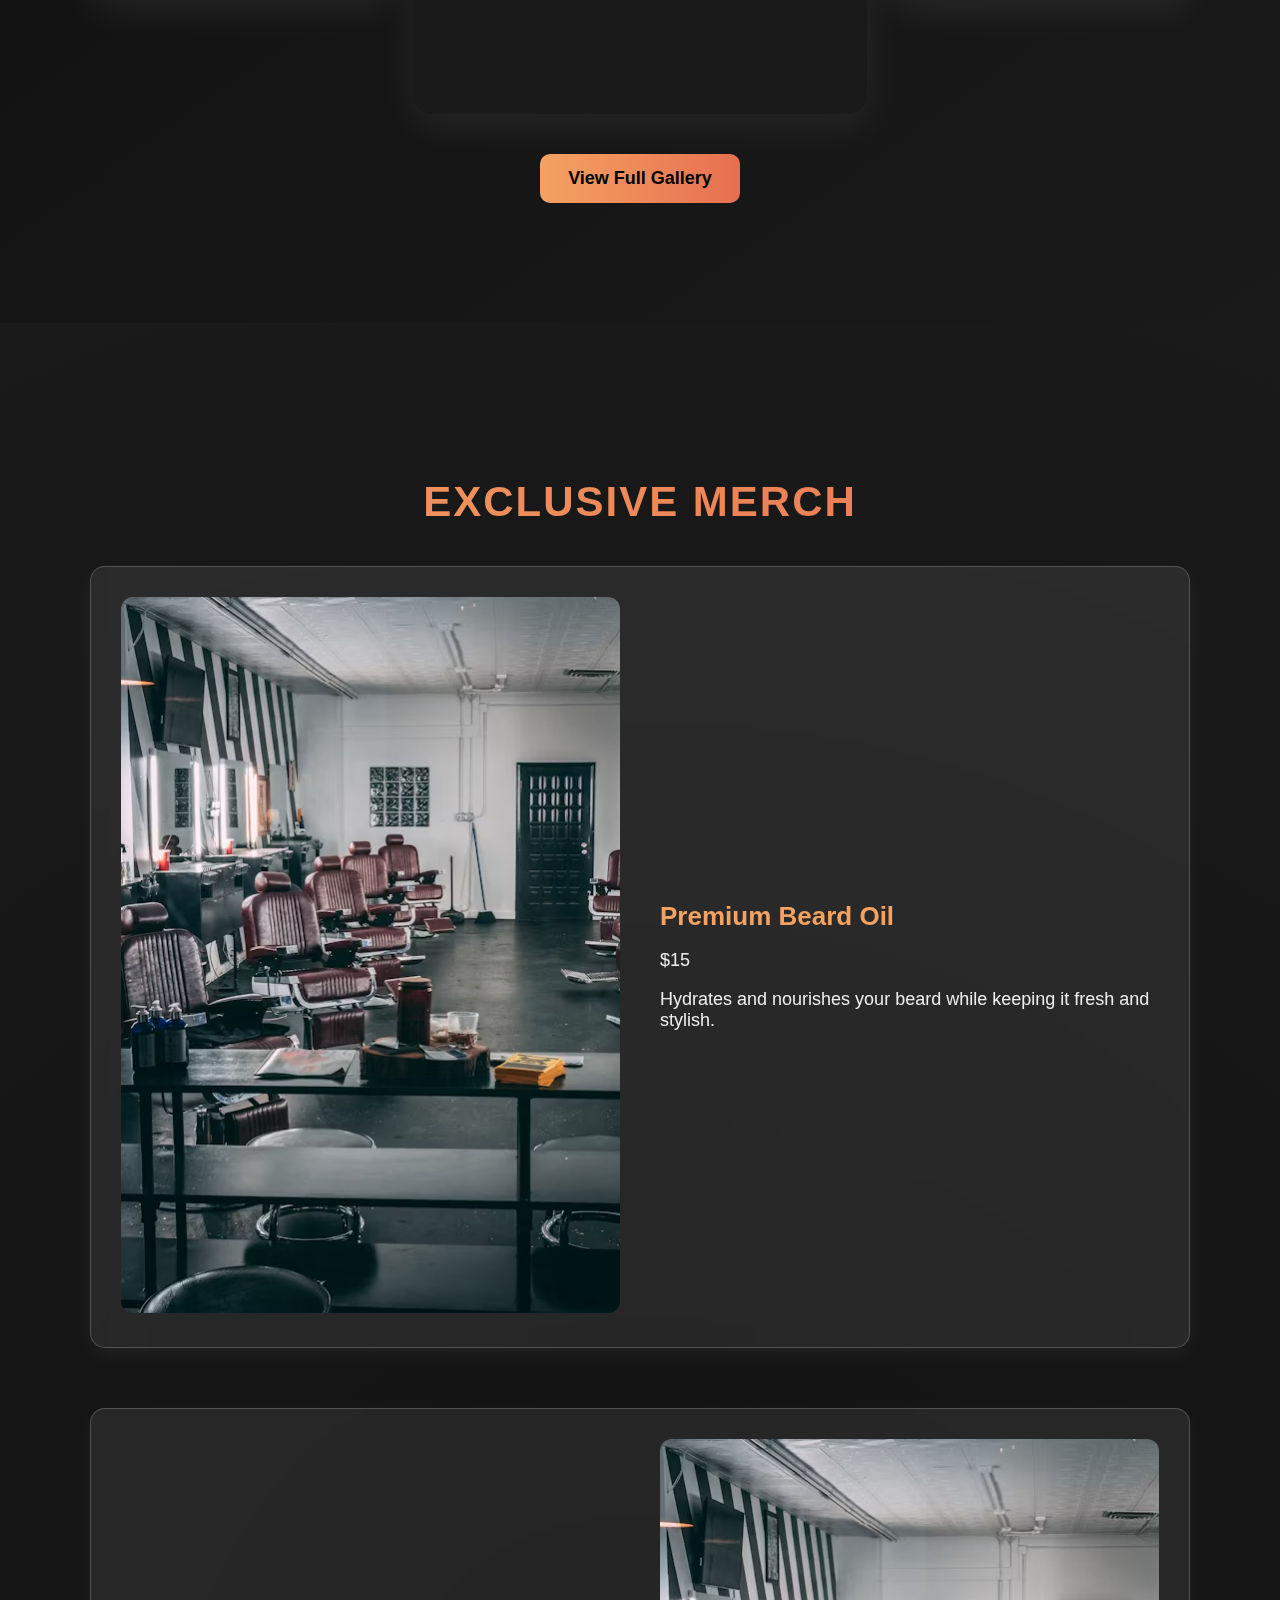
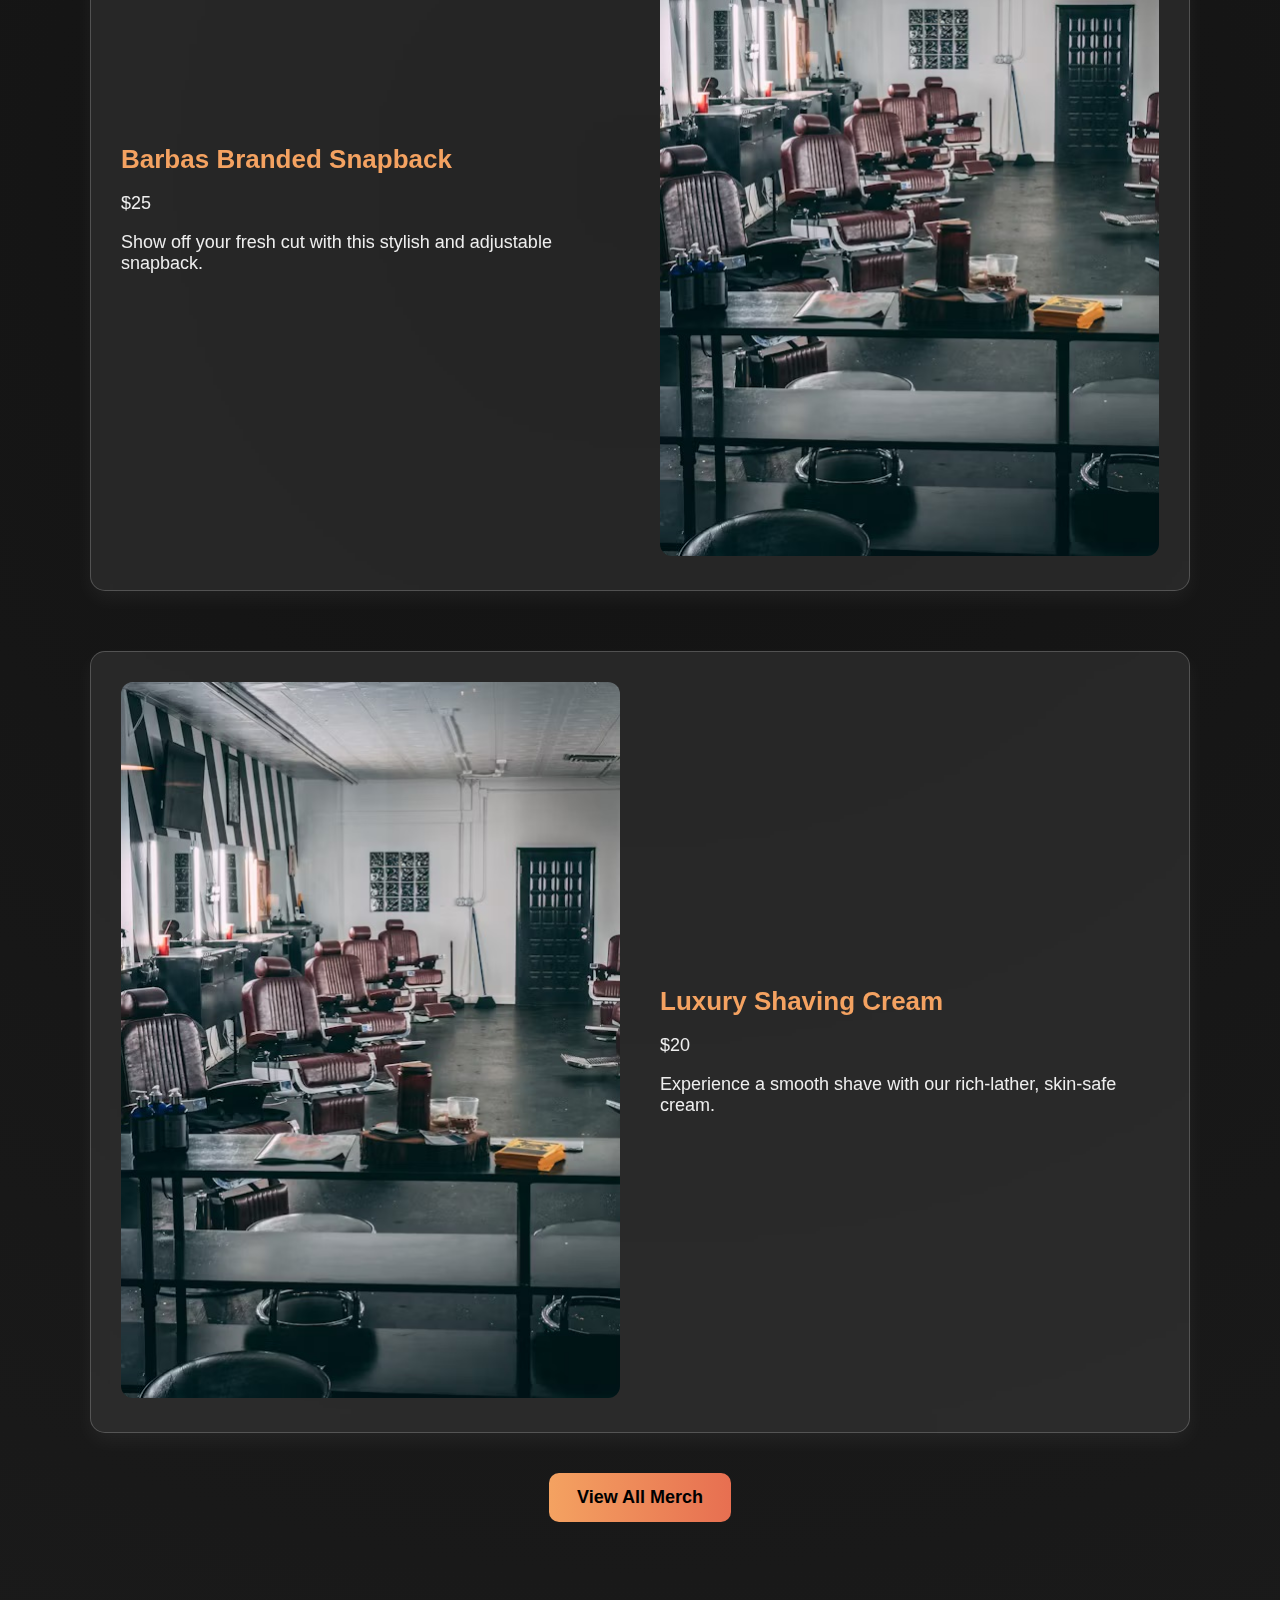
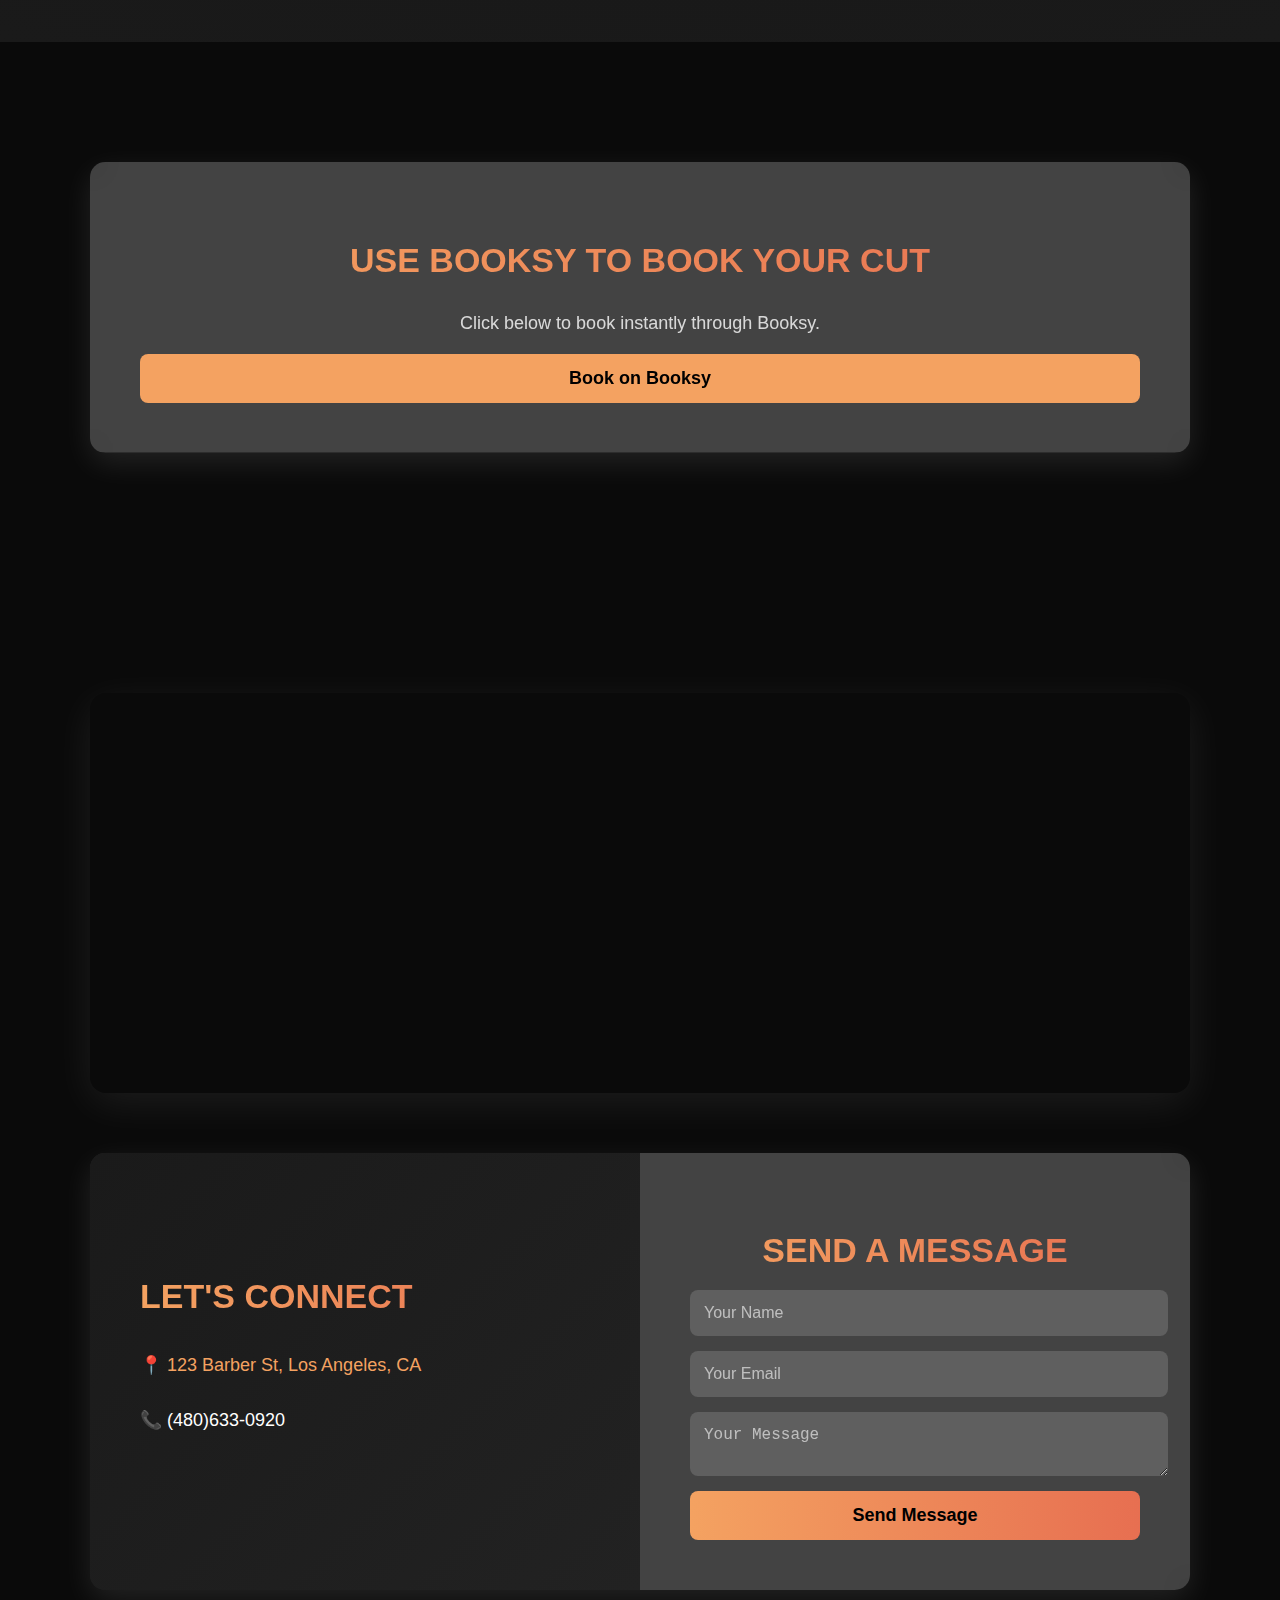
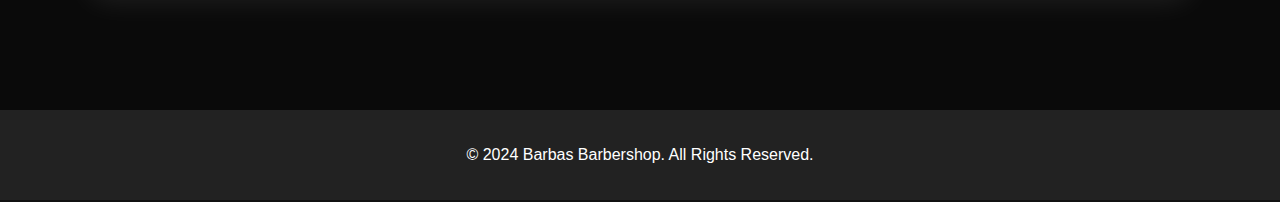
==== commit 75c418aa: "finished website styling just need to finish backend functionabiity of clover integreation booksy in" ====
--- a/frontend/index.html
+++ b/frontend/index.html
@@ -5,6 +5,19 @@
     <meta charset="UTF-8">
     <meta name="viewport" content="width=device-width, initial-scale=1.0">
     <title>Barbas Barbershop</title>
+    <link rel="icon" type="image/png" href="./assets/images/barbas.png">
+
+    <!-- Mapbox GL JS -->
+    <link href="https://api.mapbox.com/mapbox-gl-js/v2.15.0/mapbox-gl.css" rel="stylesheet" />
+    <script src="https://api.mapbox.com/mapbox-gl-js/v2.15.0/mapbox-gl.js"></script>
+    <!-- Font Awesome -->
+    <link rel="stylesheet" href="https://cdnjs.cloudflare.com/ajax/libs/font-awesome/6.5.0/css/all.min.css"
+        integrity="sha512-Avb2QiuDEEvB4bZJYdft2mNjVShBftLdPG8FJ0V7irTLQ8Uo0qcPxh4Plq7G5tGm0rU+1SPhVotteLpBERwTkw=="
+        crossorigin="anonymous" referrerpolicy="no-referrer" />
+
+
+
+
     <link rel="stylesheet" href="/frontend/style.css">
 </head>
 
@@ -13,16 +26,25 @@
     <!-- HEADER -->
     <header>
         <nav>
-            <h1>Barbas</h1>
+            <h1><a href="#hero">Barbas</a></h1>
+
+            <!-- 👇 LOGO IN THE CENTER -->
+            <div class="nav-logo-wrapper">
+                <img src="./assets/images/barbas.png" alt="Barbas Logo" class="nav-logo">
+            </div>
+
             <div class="hamburger" id="hamburger">&#9776;</div>
             <ul class="nav-items-container" id="nav-menu">
-                <li><a href="#home">Home</a></li>
-                <li><a href="#services">Services</a></li>
+                <li><a href="#hero">Home</a></li>
+                <li><a href="#gallery">Gallery</a></li>
                 <li><a href="#appointments">Appointments</a></li>
+                <li><a href="#merch">Merch</a></li>
                 <li><a href="#contact">Contact</a></li>
             </ul>
         </nav>
     </header>
+
+
 
     <!-- HERO SECTION -->
     <section class="hero" id="hero">
@@ -33,39 +55,38 @@
         </div>
     </section>
 
-    <!-- SERVICES SECTION -->
-    <section class="services" id="services">
-        <h2 class="section-title">Our Signature Services</h2>
-        <div class="services-grid">
-            <div class="service-card">
-                <div class="service-img">
-                    <img src="../backend/static/assets/section-image.jpeg" alt="section-image">
-                </div>
-                <div class="service-info">
-                    <h3>Classic Haircut</h3>
-                    <p>Precision styling tailored to your look.</p>
-                </div>
-            </div>
-            <div class="service-card">
-                <div class="service-img">
-                    <img src="../backend/static/assets/section-image.jpeg" alt="section-image">
-                </div>
-                <div class="service-info">
-                    <h3>Beard Trim</h3>
-                    <p>Sharp edges & perfect grooming.</p>
-                </div>
-            </div>
-            <div class="service-card">
-                <div class="service-img">
-                    <img src="../backend/static/assets/section-image.jpeg" alt="section-image">
-                </div>
-                <div class="service-info">
-                    <h3>Hot Towel Shave</h3>
-                    <p>Relaxing, smooth & professional.</p>
-                </div>
-            </div>
-        </div>
-    </section>
+
+
+
+
+
+    <!-- FEATURED CUTS SECTION -->
+    <section class="featured-cuts" id="gallery">
+        <h2 class="section-title">Featured Cuts</h2>
+        <p class="section-subtitle">Real cuts. Real style. Real sharp.</p>
+        <div class="cuts-grid">
+            <div class="cut-card tall">
+                <img src="https://images.unsplash.com/photo-1618049049816-43a00d5b0c3d" alt="Cut 1">
+            </div>
+            <div class="cut-card short">
+                <img src="https://images.unsplash.com/photo-1618049049816-43a00d5b0c3d" alt="Cut 2">
+            </div>
+            <div class="cut-card featured">
+                <img src="https://images.unsplash.com/photo-1618049049816-43a00d5b0c3d" alt="Cut 3">
+            </div>
+            <div class="cut-card short">
+                <img src="https://images.unsplash.com/photo-1618049049816-43a00d5b0c3d" alt="Cut 4">
+            </div>
+            <div class="cut-card tall">
+                <img src="https://images.unsplash.com/photo-1618049049816-43a00d5b0c3d" alt="Cut 5">
+            </div>
+        </div>
+
+        <a href="gallery.html" class="view-gallery-btn">View Full Gallery</a>
+    </section>
+
+
+
 
 
 
@@ -74,38 +95,51 @@
 
 
     <!-- FEATURED MERCH SECTION -->
-    <section class="merch">
+    <section class="merch" id="merch">
         <h2 class="section-title">Exclusive Merch</h2>
         <div class="merch-container">
+
+            <!-- ITEM 1 -->
             <div class="merch-item">
                 <div class="merch-img">
-                    <img src="../backend/static/assets/section-image.jpeg" alt="section-image">
+                    <img src="../backend/static/assets/section-image.jpeg" alt="Premium Beard Oil">
                 </div>
                 <div class="merch-info">
                     <h3>Premium Beard Oil</h3>
                     <p>$15</p>
-                </div>
-            </div>
+                    <p>Hydrates and nourishes your beard while keeping it fresh and stylish.</p>
+                </div>
+            </div>
+
+            <!-- ITEM 2 -->
             <div class="merch-item">
                 <div class="merch-img">
-                    <img src="../backend/static/assets/section-image.jpeg" alt="section-image">
+                    <img src="../backend/static/assets/section-image.jpeg" alt="Snapback Hat">
                 </div>
                 <div class="merch-info">
                     <h3>Barbas Branded Snapback</h3>
                     <p>$25</p>
-                </div>
-            </div>
+                    <p>Show off your fresh cut with this stylish and adjustable snapback.</p>
+                </div>
+            </div>
+
+            <!-- ITEM 3 -->
             <div class="merch-item">
                 <div class="merch-img">
-                    <img src="../backend/static/assets/section-image.jpeg" alt="section-image">
+                    <img src="../backend/static/assets/section-image.jpeg" alt="Shaving Cream">
                 </div>
                 <div class="merch-info">
                     <h3>Luxury Shaving Cream</h3>
                     <p>$20</p>
-                </div>
-            </div>
-        </div>
-    </section>
+                    <p>Experience a smooth shave with our rich-lather, skin-safe cream.</p>
+                </div>
+            </div>
+
+        </div>
+
+        <a href="./merch.html" class="view-merch-btn">View All Merch</a>
+    </section>
+
 
 
 
@@ -116,29 +150,49 @@
 
     <!-- APPOINTMENTS SECTION -->
     <section class="appointments" id="appointments">
-        <h2>Book an Appointment</h2>
         <div class="appointment-container">
-            <form>
-                <input type="text" placeholder="Your Name" required>
-                <input type="email" placeholder="Your Email" required>
-                <input type="date" required>
-                <button type="submit" class="appointment-btn">Confirm Booking</button>
-            </form>
-            <a href="https://booksy.com" target="_blank" class="booksy-btn">Book on Booksy</a>
-        </div>
-    </section>
-
-
-    <!-- CONTACT SECTION -->
+
+            <!-- Full Width Booksy Section Only -->
+            <div class="appointment-booksy" style="width: 100%;">
+                <h2>USE BOOKSY TO BOOK YOUR CUT</h2>
+                <p>Click below to book instantly through Booksy.</p>
+                <a href="https://booksy.com" target="_blank" class="booksy-btn">Book on Booksy</a>
+            </div>
+
+        </div>
+    </section>
+
+
+
+
     <section class="contact" id="contact">
-        <h2 class="section-title">Get in Touch</h2>
-        <div class="contact-content">
+
+        <!-- 🔹 MAP goes first, full-width, above the contact-container -->
+        <div class="map-wrapper">
+            <div id="map" class="map-container"></div>
+        </div>
+
+        <!-- 🔹 Contact Info + Form stay side-by-side -->
+        <div class="contact-container">
+            <!-- Left: Contact Info -->
             <div class="contact-info">
-                <p><i class="fas fa-map-marker-alt"></i> 123 Barber St, Los Angeles, CA</p>
-                <p><i class="fas fa-phone"></i> (555) 123-4567</p>
-                <p><i class="fas fa-envelope"></i> contact@barbas.com</p>
-            </div>
+                <h2>Let's Connect</h2>
+                <p> <a href="https://www.google.com/maps/place/BARBA'S+BARBERSHOP/@33.3882692,-111.7877834,66m/data=!3m1!1e3!4m7!3m6!1s0x872ba8eaf1ff3125:0xf409712533753f5f!4b1!8m2!3d33.3884146!4d-111.7874802!16s%2Fg%2F1tdw3yvf?entry=ttu"
+                        target="_blank" rel="noopener noreferrer">
+                        📍 123 Barber St, Los Angeles, CA
+                    </a>
+                </p>
+                <p>📞 (480)633-0920</p>
+                <!-- <p>📧 contact@barbas.com</p> -->
+                <div class="social-icons">
+                    <a href="https://www.facebook.com/barbasbarbershopaz/"><i class="fab fa-facebook"></i></a>
+                    <a href="https://www.instagram.com/barbasaz/?hl=en"><i class="fab fa-instagram"></i></a>
+                </div>
+            </div>
+
+            <!-- Right: Contact Form -->
             <div class="contact-form">
+                <h2>Send a Message</h2>
                 <form>
                     <input type="text" placeholder="Your Name" required>
                     <input type="email" placeholder="Your Email" required>
@@ -147,7 +201,12 @@
                 </form>
             </div>
         </div>
-    </section>
+
+    </section>
+
+
+
+
 
 
 
@@ -174,6 +233,24 @@
             });
         });
     </script>
+    <script>
+        mapboxgl.accessToken = 'pk.eyJ1IjoiYmV0b2pyMDQiLCJhIjoiY2x3eDM0NHdpMTFnODJpcHpvbG9qeW5tdyJ9.XiysRrVn2IIOVN4UWjxd4A';
+
+        const map = new mapboxgl.Map({
+            container: 'map',
+            style: 'mapbox://styles/mapbox/streets-v11',
+            center: [-111.78747, 33.38840],
+            zoom: 13
+        });
+
+        new mapboxgl.Marker()
+            .setLngLat([-111.78747, 33.38840])
+            .addTo(map);
+    </script>
+
+
+
+
 
 
 </body>
--- a/frontend/style.css
+++ b/frontend/style.css
@@ -12,8 +12,37 @@
 
 
 
-
-
+/* 🔹 LOGO CENTER STYLES */
+.nav-logo-wrapper {
+    position: absolute;
+    left: 50%;
+    transform: translateX(-50%);
+    z-index: 1;
+}
+
+.nav-logo {
+    height: 60px;
+    width: auto;
+}
+
+/* 🔹 NAV TITLE MATCHING SECTION HEADERS */
+
+nav h1 {
+    font-family: 'Poppins', sans-serif;
+    font-weight: 700;
+    font-size: 24px;
+
+}
+
+nav h1 a {
+    color: #f4a261;
+    text-decoration: none;
+    transition: color 0.3s ease;
+}
+
+nav h1 a:hover {
+    color: #e76f51;
+}
 
 /* NAVBAR */
 nav {
@@ -26,7 +55,6 @@
     position: fixed;
     width: 100%;
     max-width: 100vw;
-    /* Prevents overflow */
     top: 0;
     left: 0;
     z-index: 1000;
@@ -60,6 +88,7 @@
     display: none;
     font-size: 28px;
     cursor: pointer;
+    color: #f4a261;
 }
 
 
@@ -77,7 +106,7 @@
     justify-content: center;
     align-items: center;
     height: 100vh;
-    background: url("../backend/static/assets/banner-image.jpeg") center/cover no-repeat;
+    background: url("./assets/images/banner-image.jpeg") center/cover no-repeat;
     position: relative;
     text-align: center;
 }
@@ -134,379 +163,336 @@
 
 
 
-/* SERVICES SECTION */
-.services {
+/* FEATURED CUTS SECTION */
+.featured-cuts {
     padding: 120px 20px;
     text-align: center;
-    background: #0f0f0f;
+    background: linear-gradient(145deg, #0f0f0f, #1a1a1a);
     color: white;
-    position: relative;
     overflow: hidden;
 }
 
-/* Title */
-.section-title {
+.featured-cuts .section-title {
     font-size: 42px;
-    margin-bottom: 60px;
+    margin-bottom: 20px;
     text-transform: uppercase;
     letter-spacing: 2px;
     font-weight: bold;
     background: linear-gradient(90deg, #f4a261, #e76f51);
+    background-clip: text;
     -webkit-background-clip: text;
     -webkit-text-fill-color: transparent;
 }
 
-/* Services Grid */
-.services-grid {
+.featured-cuts .section-subtitle {
+    font-size: 18px;
+    margin-bottom: 50px;
+    opacity: 0.7;
+}
+
+@keyframes fadeInUp {
+    from {
+        opacity: 0;
+        transform: translateY(40px);
+    }
+
+    to {
+        opacity: 1;
+        transform: translateY(0);
+    }
+}
+
+.cuts-grid {
+    display: grid;
+    grid-template-areas:
+        "tall1 featured tall2"
+        "short1 featured short2";
+    grid-template-columns: 1fr 1.5fr 1fr;
+    gap: 20px;
+    max-width: 1100px;
+    margin: auto;
+    padding: 0 20px;
+    animation: fadeInUp 1.2s ease-out forwards;
+}
+
+.cut-card {
+    overflow: hidden;
+    border-radius: 20px;
+    background-color: #1a1a1a;
+    box-shadow: 0 10px 40px rgba(255, 255, 255, 0.08);
+    transition: transform 0.3s ease, box-shadow 0.3s ease;
+}
+
+.cut-card img {
+    width: 100%;
+    height: 100%;
+    object-fit: cover;
+    transition: transform 0.4s ease;
+    display: block;
+    border-radius: 16px;
+}
+
+.cut-card:hover {
+    transform: scale(1.03);
+    box-shadow: 0 15px 60px rgba(255, 255, 255, 0.15);
+}
+
+.cut-card:hover img {
+    transform: scale(1.05);
+}
+
+/* Specific layout positions */
+.cut-card.tall:first-of-type {
+    grid-area: tall1;
+    height: 100%;
+}
+
+.cut-card.short:nth-of-type(2) {
+    grid-area: short1;
+    height: 250px;
+}
+
+.cut-card.featured {
+    grid-area: featured;
+    height: 520px;
+}
+
+.cut-card.short:nth-of-type(4) {
+    grid-area: short2;
+    height: 250px;
+}
+
+.cut-card.tall:last-of-type {
+    grid-area: tall2;
+    height: 100%;
+}
+
+.view-gallery-btn {
+    display: inline-block;
+    margin-top: 40px;
+    padding: 14px 28px;
+    background: linear-gradient(90deg, #f4a261, #e76f51);
+    color: black;
+    font-size: 18px;
+    font-weight: bold;
+    border-radius: 10px;
+    text-decoration: none;
+    transition: transform 0.3s ease, background 0.3s ease;
+}
+
+.view-gallery-btn:hover {
+    background: linear-gradient(90deg, #e76f51, #f4a261);
+    transform: scale(1.05);
+}
+
+/* Responsive */
+@media screen and (max-width: 768px) {
+    .cuts-grid {
+        grid-template-areas: none;
+        grid-template-columns: 1fr;
+    }
+
+    .cut-card {
+        height: auto !important;
+    }
+
+    .view-gallery-btn {
+        width: 80%;
+    }
+}
+
+
+
+
+
+
+
+
+
+/* MERCH SECTION */
+
+.view-merch-btn {
+    display: inline-block;
+    margin-top: 40px;
+    padding: 14px 28px;
+    background: linear-gradient(90deg, #f4a261, #e76f51);
+    color: black;
+    font-size: 18px;
+    font-weight: bold;
+    border-radius: 10px;
+    text-decoration: none;
+    transition: transform 0.3s ease, background 0.3s ease;
+}
+
+.view-merch-btn:hover {
+    background: linear-gradient(90deg, #e76f51, #f4a261);
+    transform: scale(1.05);
+}
+
+.merch {
+    padding: 120px 20px;
+    background: radial-gradient(circle, #121212, #1a1a1a);
+    color: white;
+    text-align: center;
+}
+
+.merch .section-title {
+    font-size: 42px;
+    margin-bottom: 40px;
+    text-transform: uppercase;
+    letter-spacing: 2px;
+    font-weight: bold;
+    background: linear-gradient(90deg, #f4a261, #e76f51);
+    background-clip: text;
+    -webkit-background-clip: text;
+    -webkit-text-fill-color: transparent;
+}
+
+/* Merch Layout */
+.merch-container {
     display: flex;
     flex-direction: column;
     gap: 60px;
     max-width: 1100px;
     margin: auto;
-    opacity: 0;
-    transform: translateY(40px);
-    animation: fadeInUp 1s ease-in-out forwards;
-}
-
-/* Service Cards */
-.service-card {
+}
+
+/* Individual Item */
+.merch-item {
     display: flex;
     align-items: center;
-    justify-content: space-between;
-    background: rgba(255, 255, 255, 0.05);
-    border-radius: 15px;
-    padding: 30px;
-    box-shadow: 0px 15px 50px rgba(255, 255, 255, 0.05);
-    transition: transform 0.3s ease, box-shadow 0.3s ease;
-    border: 2px solid rgba(255, 255, 255, 0.2);
-    opacity: 0;
-    transform: translateY(50px);
-    animation: fadeInUp 1s ease-in-out forwards;
-}
-
-/* Image */
-.service-img img {
-    width: 220px;
-    border-radius: 15px;
-    transition: transform 0.3s ease;
-}
-
-/* Hover Effect */
-.service-card:hover {
-    transform: scale(1.05);
-    box-shadow: 0px 20px 50px rgba(255, 255, 255, 0.15);
-}
-
-/* Text */
-.service-info {
-    max-width: 50%;
-    text-align: left;
-}
-
-.service-info h3 {
-    font-size: 24px;
-    margin-bottom: 10px;
-    font-weight: bold;
-    color: #f4a261;
-}
-
-.service-info p {
-    font-size: 18px;
-    opacity: 0.8;
-}
-
-/* Scroll Animation */
-@keyframes fadeInUp {
-    to {
-        opacity: 1;
-        transform: translateY(0);
-    }
-}
-
-/* Responsive */
-@media screen and (max-width: 768px) {
-    .services-grid {
-        flex-direction: column;
-        align-items: center;
-    }
-
-    .service-card {
-        flex-direction: column;
-        text-align: center;
-    }
-
-    .service-img img {
-        width: 100%;
-        max-width: 280px;
-    }
-
-    .service-info {
-        max-width: 100%;
-    }
-}
-
-
-
-
-
-
-
-
-
-/* MERCH SECTION */
-.merch {
-    padding: 120px 20px;
-    text-align: center;
-    background: radial-gradient(circle, #121212, #1a1a1a);
-    color: white;
-}
-
-/* Merch Grid */
-.merch-container {
-    display: grid;
-    grid-template-columns: repeat(auto-fit, minmax(250px, 1fr));
     gap: 40px;
-    max-width: 1100px;
-    margin: auto;
-    padding: 0 20px;
-}
-
-/* Floating Merch Cards */
-.merch-item {
     background: rgba(255, 255, 255, 0.08);
     backdrop-filter: blur(8px);
     border-radius: 15px;
-    padding: 20px;
-    text-align: center;
-    transition: transform 0.3s ease, box-shadow 0.3s ease;
+    padding: 30px;
     border: 1px solid rgba(255, 255, 255, 0.2);
     box-shadow: 0px 8px 20px rgba(255, 255, 255, 0.05);
-}
-
-.merch-item:hover {
-    transform: translateY(-5px);
-    box-shadow: 0px 15px 40px rgba(255, 255, 255, 0.2);
-}
-
-/* Merch Image */
+    transition: transform 0.3s ease, box-shadow 0.3s ease;
+    text-align: left;
+}
+
+/* Alternate layout for every second item */
+.merch-item:nth-child(even) {
+    flex-direction: row-reverse;
+}
+
+/* Image Box */
+.merch-img {
+    flex: 1;
+}
+
 .merch-img img {
     width: 100%;
     border-radius: 12px;
     transition: transform 0.3s ease;
 }
 
-/* Hover Effect */
 .merch-item:hover .merch-img img {
     transform: scale(1.05);
 }
 
+/* Text Box */
+.merch-info {
+    flex: 1;
+}
+
+.merch-info h3 {
+    font-size: 26px;
+    margin-bottom: 10px;
+    color: #f4a261;
+}
+
+.merch-info p {
+    font-size: 18px;
+    color: #eee;
+    margin-bottom: 8px;
+}
+
 /* Responsive */
 @media screen and (max-width: 768px) {
-    .merch-container {
-        grid-template-columns: 1fr;
-    }
-}
-
-
-
-
-
-
-
-
-/* APPOINTMENTS */
+    .merch-item {
+        flex-direction: column;
+        text-align: center;
+        padding: 20px;
+    }
+
+    .merch-img,
+    .merch-info {
+        width: 100%;
+    }
+
+    .merch-info {
+        padding-top: 20px;
+    }
+}
+
+
+
+
+
+
+
+
 /* APPOINTMENTS SECTION */
 .appointments {
-    text-align: center;
-    padding: 100px 20px;
-    background: linear-gradient(135deg, rgba(15, 15, 15, 0.95), rgba(30, 30, 30, 0.95));
+    padding: 120px 20px;
+    background: #0a0a0a;
     color: white;
-}
-
-/* Section Title */
-.appointments h2 {
-    font-size: 36px;
-    margin-bottom: 40px;
-    text-transform: uppercase;
-    letter-spacing: 2px;
-    font-weight: bold;
-    font-family: 'Playfair Display', serif;
-}
-
-/* Glassmorphism Appointment Container */
+    display: flex;
+    align-items: center;
+    justify-content: center;
+}
+
+/* Appointment Container */
 .appointment-container {
+    display: flex;
+    max-width: 1100px;
+    width: 100%;
+    box-shadow: 0 10px 30px rgba(255, 255, 255, 0.1);
+    border-radius: 15px;
+    overflow: hidden;
     background: rgba(255, 255, 255, 0.1);
     backdrop-filter: blur(12px);
-    border-radius: 15px;
-    padding: 40px;
-    max-width: 400px;
-    width: 90%;
-    /* 🔹 Ensures it fits within the screen */
-    margin: auto;
-    box-shadow: 0 10px 30px rgba(255, 255, 255, 0.1);
-    border: 1px solid rgba(255, 255, 255, 0.2);
-}
-
-/* Form Inputs */
-.appointment-container input {
-    width: 100%;
-    padding: 12px;
-    margin: 10px 0;
-    border: none;
-    border-radius: 8px;
-    font-size: 16px;
-    background: rgba(255, 255, 255, 0.15);
-    color: white;
-    outline: none;
-    transition: background 0.3s ease;
-}
-
-/* Input Placeholder Styling */
-.appointment-container input::placeholder {
-    color: rgba(255, 255, 255, 0.6);
-}
-
-/* Input Hover Effect */
-.appointment-container input:focus {
-    background: rgba(255, 255, 255, 0.2);
-}
-
-/* Appointment Button */
-.appointment-btn {
-    width: 100%;
-    padding: 14px;
-    border: none;
-    border-radius: 8px;
-    font-size: 18px;
-    font-weight: bold;
-    cursor: pointer;
-    background: linear-gradient(90deg, #f4a261, #e76f51);
-    color: black;
-    transition: transform 0.2s ease, background 0.3s ease;
-}
-
-/* Button Hover */
-.appointment-btn:hover {
-    background: linear-gradient(90deg, #e76f51, #f4a261);
-    transform: scale(1.05);
-}
-
-/* Booksy Button */
-.booksy-btn {
-    display: inline-block;
-    margin-top: 20px;
-    padding: 14px 20px;
-    background: #f4a261;
-    color: black;
-    font-weight: bold;
-    border-radius: 8px;
-    text-decoration: none;
-    transition: transform 0.2s ease, background 0.3s ease;
-}
-
-/* Hover Effect */
-.booksy-btn:hover {
-    background: #e76f51;
-    transform: scale(1.05);
-}
-
-/* Responsive */
-@media screen and (max-width: 768px) {
-    .appointment-container {
-        width: 90%;
-        /* 🔹 Ensures it stays within the screen */
-        max-width: 300px;
-        /* 🔹 Prevents it from being too wide */
-        margin: auto;
-        /* 🔹 Centers the container */
-        display: flex;
-        flex-direction: column;
-        align-items: center;
-        justify-content: center;
-        /* 🔹 Ensures everything inside is centered */
-    }
-
-
-}
-
-
-
-
-
-
-
-
-/* CONTACT */
-/* CONTACT SECTION */
-.contact {
-    padding: 120px 20px;
-    text-align: center;
-    background: linear-gradient(135deg, rgba(15, 15, 15, 0.95), rgba(30, 30, 30, 0.95));
-    color: white;
-}
-
-/* Section Title */
-.section-title {
-    font-size: 42px;
-    margin-bottom: 50px;
+}
+
+/* Left Side - Appointment Form */
+.appointment-form {
+    width: 50%;
+    padding: 50px;
+    background: linear-gradient(135deg, #1a1a1a, #222);
+    display: flex;
+    flex-direction: column;
+    justify-content: center;
+    text-align: left;
+}
+
+.appointment-form h2 {
+    font-size: 34px;
+    margin-bottom: 15px;
+    font-weight: bold;
     text-transform: uppercase;
-    letter-spacing: 2px;
-    font-weight: bold;
-    font-family: 'Playfair Display', serif;
-    background: linear-gradient(90deg, #f4a261, #e76f51);
+    background: linear-gradient(90deg, #f4a261, #e76f51);
+    background-clip: text;
     -webkit-background-clip: text;
     -webkit-text-fill-color: transparent;
 }
 
-/* Contact Content Layout */
-.contact-content {
-    display: flex;
-    justify-content: space-between;
-    align-items: center;
-    max-width: 1000px;
-    margin: auto;
-    padding: 30px;
-    background: rgba(255, 255, 255, 0.1);
-    backdrop-filter: blur(10px);
-    border-radius: 15px;
-    box-shadow: 0 10px 30px rgba(255, 255, 255, 0.1);
-    border: 1px solid rgba(255, 255, 255, 0.2);
-}
-
-/* Contact Info */
-.contact-info {
-    text-align: left;
-    width: 40%;
-    font-size: 18px;
-    line-height: 1.8;
-}
-
-.contact-info p {
-    margin-bottom: 10px;
-    display: flex;
-    align-items: center;
-    gap: 10px;
-}
-
-.contact-info i {
-    font-size: 22px;
-    color: #f4a261;
-}
-
-/* Contact Form */
-.contact-form {
-    width: 50%;
-}
-
-/* Form Inputs */
-.contact-form form {
+.appointment-form p {
+    font-size: 18px;
+    margin-bottom: 20px;
+    opacity: 0.8;
+}
+
+/* Form Styling */
+.appointment-form form {
     display: flex;
     flex-direction: column;
     gap: 15px;
 }
 
-.contact-form input,
-.contact-form textarea {
+/* Form Inputs */
+.appointment-form input {
     width: 100%;
     padding: 14px;
     border: none;
@@ -515,7 +501,252 @@
     background: rgba(255, 255, 255, 0.15);
     color: white;
     outline: none;
-    transition: background 0.3s ease;
+    transition: background 0.3s ease, transform 0.2s ease;
+}
+
+/* Input Placeholder Styling */
+.appointment-form input::placeholder {
+    color: rgba(255, 255, 255, 0.6);
+}
+
+/* Input Hover Effect */
+.appointment-form input:focus {
+    background: rgba(255, 255, 255, 0.25);
+    transform: scale(1.02);
+}
+
+/* Appointment Button */
+.appointment-btn {
+    width: 100%;
+    padding: 14px;
+    border: none;
+    border-radius: 8px;
+    font-size: 18px;
+    font-weight: bold;
+    cursor: pointer;
+    background: linear-gradient(90deg, #f4a261, #e76f51);
+    color: black;
+    transition: transform 0.2s ease, background 0.3s ease;
+}
+
+/* Button Hover */
+.appointment-btn:hover {
+    background: linear-gradient(90deg, #e76f51, #f4a261);
+    transform: scale(1.05);
+}
+
+/* Right Side - Booksy */
+.appointment-booksy {
+    width: 50%;
+    padding: 50px;
+    background: rgba(255, 255, 255, 0.05);
+    backdrop-filter: blur(15px);
+    display: flex;
+    flex-direction: column;
+    justify-content: center;
+    text-align: center;
+}
+
+.appointment-booksy h2 {
+    font-size: 34px;
+    margin-bottom: 15px;
+    font-weight: bold;
+    text-transform: uppercase;
+    background: linear-gradient(90deg, #f4a261, #e76f51);
+    background-clip: text;
+    -webkit-background-clip: text;
+    -webkit-text-fill-color: transparent;
+}
+
+.appointment-booksy p {
+    font-size: 18px;
+    margin-bottom: 20px;
+    opacity: 0.8;
+}
+
+/* Booksy Button */
+.booksy-btn {
+    display: inline-block;
+    padding: 14px 20px;
+    border-radius: 8px;
+    font-size: 18px;
+    font-weight: bold;
+    background: #f4a261;
+    color: black;
+    text-decoration: none;
+    transition: transform 0.2s ease, background 0.3s ease;
+}
+
+/* Hover Effect */
+.booksy-btn:hover {
+    background: #e76f51;
+    transform: scale(1.05);
+}
+
+/* Responsive Design */
+@media screen and (max-width: 768px) {
+    .appointment-container {
+        flex-direction: column;
+        width: 90%;
+        text-align: center;
+    }
+
+    .appointment-form,
+    .appointment-booksy {
+        width: 100%;
+        padding: 30px;
+    }
+
+    .appointment-form input {
+        font-size: 14px;
+    }
+}
+
+
+
+
+
+.map-wrapper {
+    width: 100%;
+    max-width: 1100px;
+    margin-bottom: 60px;
+}
+
+.map-container {
+    width: 100%;
+    height: 400px;
+    border-radius: 16px;
+    box-shadow: 0 10px 40px rgba(255, 255, 255, 0.08);
+}
+
+
+
+
+
+/* CONTACT SECTION */
+/* Contact section becomes a vertical column (map above, contact-container below) */
+.contact {
+    padding: 120px 20px;
+    background: #0a0a0a;
+    color: white;
+    display: flex;
+    flex-direction: column;
+    align-items: center;
+    justify-content: center;
+}
+
+
+/* Contact Container - Split Screen Layout */
+.contact-container {
+    display: flex;
+    max-width: 1100px;
+    width: 100%;
+    box-shadow: 0 10px 30px rgba(255, 255, 255, 0.1);
+    border-radius: 15px;
+    overflow: hidden;
+    background: rgba(255, 255, 255, 0.1);
+    backdrop-filter: blur(12px);
+}
+
+/* Left Side - Contact Info */
+.contact-info {
+    width: 50%;
+    padding: 50px;
+    background: linear-gradient(135deg, #1a1a1a, #222);
+    display: flex;
+    flex-direction: column;
+    justify-content: center;
+    text-align: left;
+}
+
+.contact-info a {
+    color: #f4a261;
+    text-decoration: none;
+    transition: color 0.3s ease;
+}
+
+.contact-info a:hover {
+    color: #e76f51;
+    text-decoration: underline;
+}
+
+
+.contact-info h2 {
+    font-size: 34px;
+    margin-bottom: 20px;
+    font-weight: bold;
+    text-transform: uppercase;
+    background: linear-gradient(90deg, #f4a261, #e76f51);
+    background-clip: text;
+    -webkit-background-clip: text;
+    -webkit-text-fill-color: transparent;
+}
+
+.contact-info p {
+    font-size: 18px;
+    margin-bottom: 15px;
+    display: flex;
+    align-items: center;
+}
+
+/* Social Media Icons */
+.social-icons {
+    margin-top: 20px;
+}
+
+.social-icons a {
+    color: #f4a261;
+    font-size: 24px;
+    margin-right: 15px;
+    transition: transform 0.3s ease, color 0.3s ease;
+}
+
+.social-icons a:hover {
+    color: #e76f51;
+    transform: scale(1.2);
+}
+
+/* Right Side - Contact Form */
+.contact-form {
+    width: 50%;
+    padding: 50px;
+    display: flex;
+    flex-direction: column;
+    justify-content: center;
+    background: rgba(255, 255, 255, 0.05);
+    backdrop-filter: blur(15px);
+}
+
+/* Form Styling */
+.contact-form h2 {
+    font-size: 34px;
+    margin-bottom: 20px;
+    font-weight: bold;
+    text-transform: uppercase;
+    background: linear-gradient(90deg, #f4a261, #e76f51);
+    background-clip: text;
+    -webkit-background-clip: text;
+    -webkit-text-fill-color: transparent;
+}
+
+.contact-form form {
+    display: flex;
+    flex-direction: column;
+    gap: 15px;
+}
+
+/* Form Fields */
+.contact-form input,
+.contact-form textarea {
+    width: 100%;
+    padding: 14px;
+    border: none;
+    border-radius: 8px;
+    font-size: 16px;
+    background: rgba(255, 255, 255, 0.15);
+    color: white;
+    outline: none;
+    transition: background 0.3s ease, transform 0.2s ease;
 }
 
 /* Placeholder Styling */
@@ -524,10 +755,11 @@
     color: rgba(255, 255, 255, 0.6);
 }
 
-/* Input Hover Effect */
+/* Input Focus Effect */
 .contact-form input:focus,
 .contact-form textarea:focus {
-    background: rgba(255, 255, 255, 0.2);
+    background: rgba(255, 255, 255, 0.25);
+    transform: scale(1.02);
 }
 
 /* Send Button */
@@ -550,22 +782,33 @@
     transform: scale(1.05);
 }
 
-/* Responsive Design */
+/* Responsive Layout */
 @media screen and (max-width: 768px) {
-    .contact-content {
+    .contact-container {
         flex-direction: column;
-        width: 80%;
-        padding: 25px;
-    }
-
+        width: 100%;
+        max-width: 100%;
+        padding: 0 15px;
+        box-sizing: border-box;
+    }
+
+    .contact-form,
     .contact-info {
         width: 100%;
-        text-align: center;
-        margin-bottom: 20px;
-    }
-
-    .contact-form {
+        padding: 20px;
+        box-sizing: border-box;
+    }
+
+    .contact-form form {
         width: 100%;
+        max-width: 100%;
+    }
+
+    .contact-form input,
+    .contact-form textarea {
+        width: 100%;
+        max-width: 100%;
+        box-sizing: border-box;
     }
 }
 
